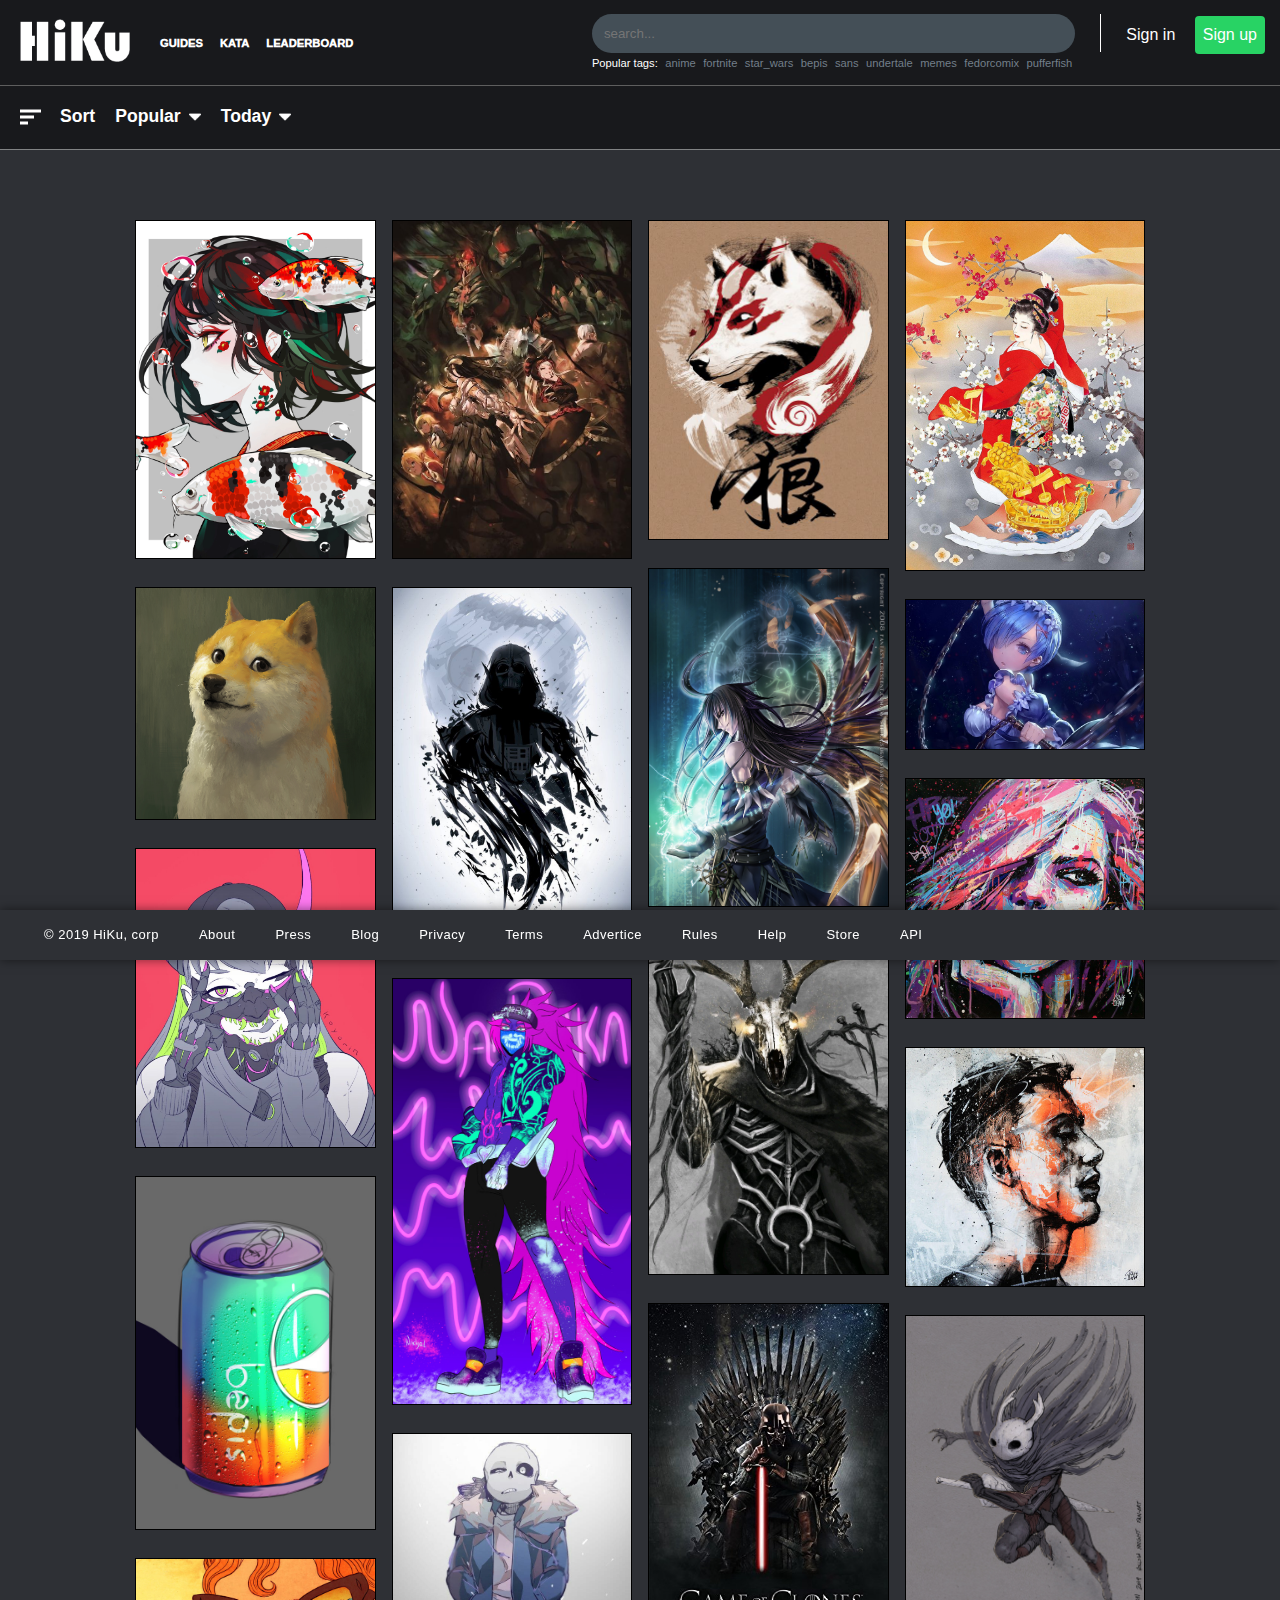
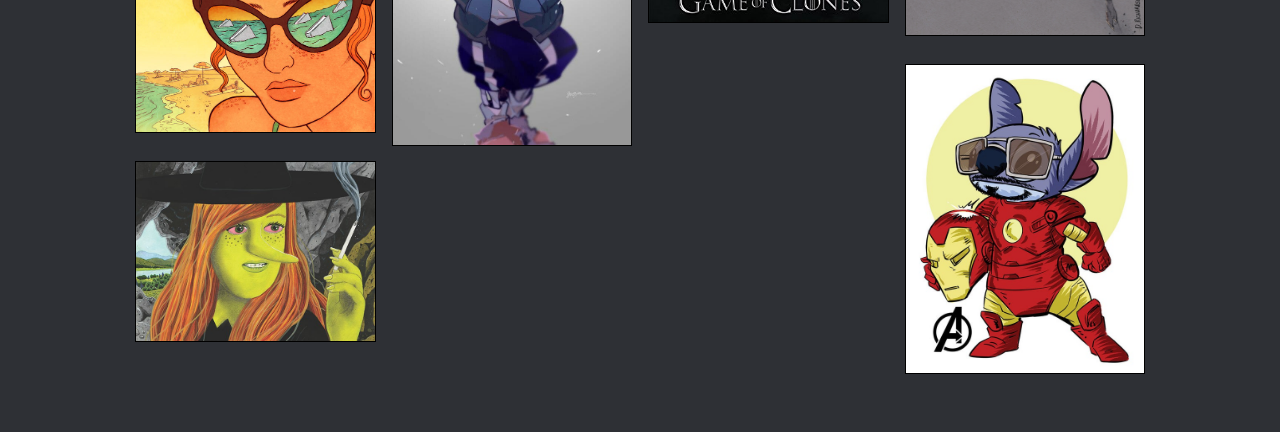
==== docs/index.html @ bab09468 "Футер і всяке" ====
<!DOCTYPE html>
<html lang="en">
<head>
    <link rel="stylesheet" href="./css/index.css">
    <meta charset="UTF-8">
    <meta name="viewport" content="width=device-width, initial-scale=1.0">
    <meta http-equiv="X-UA-Compatible" content="ie=edge">
    <link rel="icon" type="icon/png" href="./images/icons/crab.png" sizes="16x16">
    <title>HiKu</title>
</head>
<body>
    <section>
        <header>
            <nav class="mobile-height">
                <div class="logo"><a href="index.html"><img src="./images/icons/logo.png"></a></div>
                <div class="menu">
                    <ul>
                        <li><a href="guides.html">GUIDES</a></li>
                        <li><a href="drawing.html">KATA</a></li>
                        <li><a href="leaderboard.html">LEADERBOARD</a></li>
                    </ul>
                </div>
                <div class="search-login">
                    <div class="search">
                        <div class="search-bar"><input placeholder="search..." class="search-input"></div>
                        <div>
                            <p class="tags">
                                <span>Popular tags:</span>
                                <span><a href="#">anime</a href="#"></span>
                                <span><a href="#">fortnite</a></span>
                                <span><a href="#">star_wars</a></span>
                                <span><a href="#">bepis</a></span>
                                <span><a href="#">sans</a></span>
                                <span><a href="#">undertale</a></span>
                                <span><a href="#">memes</a></span>
                                <span><a href="#">fedorcomix</a></span>
                                <span><a href="#">pufferfish</a></span>
                            </p>
                        </div>
                    </div>
                    <div class="line"></div>
                </div>
                <div class="login">
                    <a href="#popup2">Sign in</a>
                    <a href="#popup1">Sign up</a>
                </div>
                <div class="burger-btn">
                    <span></span>
                </div>
                <div id="popup1" class="overlay">
                    <a class="close" href="#">&times;</a>
                        <div class="popup">
                            <p>Register with</p>
                            <div class="integration">
                                <a href="#"><img src="./images/icons/icons8-facebook-f-60.png"></a>
                                <a href="#"><img src="./images/icons/icons8-google-60.png"></a href="#">
                                <a href="#"><img src="./images/icons/icons8-twitter-60.png"></a href="#">
                                <a href="#"><img src="./images/icons/icons8-odnoklassniki-60.png"></a href="#">
                            </div>
                            <div class="or-block">                                
                                <p>or</p>
                                <span class="or-line"></span>
                            </div>
                            <div class="forms">
                                <input placeholder="Username" required>
                                <input placeholder="Email" required>
                                <input placeholder="Password" required>
                                <input placeholder="Retype Password" required>
                            </div>
                            <div class="registration">
                                <a href="#popup2">Already have an account?</a>
                                <a href="#">Register</a>
                            </div>
                        </div>
                </div>
                <div id="popup2" class="overlay">
                    <a class="close" href="#">&times;</a>
                        <div class="popup">
                            <p>Login with</p>
                            <div class="integration">
                                <a href="#"><img src="/images/icons/icons8-facebook-f-60.png"></a>
                                <a href="#"><img src="/images/icons/icons8-google-60.png"></a href="#">
                                <a href="#"><img src="/images/icons/icons8-twitter-60.png"></a href="#">
                                <a href="#"><img src="/images/icons/icons8-odnoklassniki-60.png"></a href="#">
                            </div>
                            <div class="or-block">                                
                                <p>or</p>
                                <span class="or-line"></span>
                            </div>
                            <div class="forms">
                                <input placeholder="Username" required>
                                <input placeholder="Password" required>
                            </div>
                            <div class="registration">
                                <a href="#popup1">Don't have an account?</a>
                                <a href="#">Login</a>
                            </div>
                        </div>
                </div>
            </nav>
            <div class="sort-block">
                <div class="sort-icon">
                    <span></span>
                </div>
                <a href="#"><p>Sort</p></a>
                <div class="dropdown">
                    <a href="#"><p>Popular <img src="./images/icons/sort-down.png" alt=""></p></a>
                    <div class="drop-content">
                        <p>Top</p>
                        <p>Best</p>
                        <p>Hot</p>
                        <p>Random</p>
                    </div>
                </div>
                <div class="dropdown">
                    <a href="#"><p>Today <img src="./images/icons/sort-down.png" alt=""></p></a>
                    <div class="drop-content">
                        <p>This week</p>
                        <p>This mounth</p>
                        <p>This Year</p>
                    </div>
                </div>
            </div>
        </header>


        <div class="images-grid">
            <figure><img src="./images/1.png" alt=""></figure>
            <figure><img src="./images/2.jpg" alt=""></figure>
            <figure><img src="./images/3.jpg" alt=""></figure>
            <figure><img src="./images/4.jpg" alt=""></figure>
            <figure><img src="./images/5.jpg" alt=""></figure>

            <figure><img src="./images/6.jpg" alt=""></figure>
            <figure><img src="./images/7.jpg" alt=""></figure>
            <figure><img src="./images/8.jpg" alt=""></figure>
            <figure><img src="./images/9.jpg" alt=""></figure>
            <figure><img src="./images/10.jpg" alt=""></figure>

            <figure><img src="./images/11.jpg" alt=""></figure>
            <figure><img src="./images/12.jpg" alt=""></figure>
            <figure><img src="./images/13.jpg" alt=""></figure>
            <figure><img src="./images/14.jpg" alt=""></figure>
            <figure><img src="./images/15.jpg" alt=""></figure>

            <figure><img src="./images/16.jpg" alt=""></figure>
            <figure><img src="./images/17.jpg" alt=""></figure>
            <figure><img src="./images/18.jpg" alt=""></figure>
            <figure><img src="./images/19.jpg" alt=""></figure>
            <figure><img src="./images/20.jpg" alt=""></figure>
        </div>
    </section>
    <footer>
        <div class="footer-block scroll">
            <ul class="footer-menu">
                <li>© 2019 HiKu, corp</li></a>
                <li><a href="#">About</li></a>
                <li><a href="#">Press</li></a>
                <li><a href="#">Blog</li></a>
                <li><a href="#">Privacy</li></a>
                <li><a href="#">Terms</li></a>
                <li><a href="#">Advertice</li></a>
                <li><a href="#">Rules</li></a>
                <li><a href="#">Help</li></a>
                <li><a href="#">Store</li></a>
                <li><a href="#">API</li></a>
            </ul>
        </div>
    </footer>
    <script src="https://code.jquery.com/jquery-3.4.1.min.js" integrity="sha256-CSXorXvZcTkaix6Yvo6HppcZGetbYMGWSFlBw8HfCJo=" crossorigin="anonymous"></script>
    <script src="./js/index.js"></script>
</body>
</html>
---- docs/css/index.css ----
.nav-not-fixed {
  position: relative !important;
}

.guides-section {
  -webkit-column-count: 4;
          column-count: 4;
  -webkit-column-gap: 2em;
          column-gap: 2em;
  margin: 0 15vmin;
  padding: 50px 0;
}

.guide {
  font-size: 0;
  cursor: pointer;
  display: inline-block;
  width: 100%;
  margin-top: 50px;
}

.guide img {
  width: 100%;
  height: 300px;
  -o-object-fit: cover;
     object-fit: cover;
}

.guide h1 {
  font-size: 24px;
  width: 100%;
  background-color: #0009;
  color: #fff;
  padding: 10px 0;
  text-align: center;
}

.guide h1::-moz-selection {
  background: transparent;
}

.guide h1::selection {
  background: transparent;
}

.guide-title-wrapper {
  display: -webkit-box;
  display: -ms-flexbox;
  display: flex;
  -webkit-box-align: center;
      -ms-flex-align: center;
          align-items: center;
  -webkit-box-pack: center;
      -ms-flex-pack: center;
          justify-content: center;
  height: 100vh;
  overflow: hidden;
}

.guide-title-wrapper .guide-image {
  -webkit-transition: -webkit-transform 0.3s ease-in-out ,  -webkit-filter 0.3s ease-in-out;
  transition: -webkit-transform 0.3s ease-in-out ,  -webkit-filter 0.3s ease-in-out;
  transition: transform 0.3s ease-in-out ,  filter 0.3s ease-in-out;
  transition: transform 0.3s ease-in-out ,  filter 0.3s ease-in-out ,  -webkit-transform 0.3s ease-in-out ,  -webkit-filter 0.3s ease-in-out;
  display: block;
  width: 100%;
  height: 100vh;
  -webkit-box-flex: 1;
      -ms-flex: 1;
          flex: 1;
  -o-object-fit: cover;
     object-fit: cover;
  background-size: cover;
  background-repeat: no-repeat;
  background-position: 50%, 50%;
}

.guide-title-wrapper .guide-title-info-wrapper {
  position: relative;
  height: 100vh;
  display: -webkit-box;
  display: -ms-flexbox;
  display: flex;
  -webkit-box-align: center;
      -ms-flex-align: center;
          align-items: center;
  -webkit-box-pack: center;
      -ms-flex-pack: center;
          justify-content: center;
  -webkit-box-flex: 1;
      -ms-flex: 1;
          flex: 1;
}

.guide-title-wrapper .guide-title-info-wrapper .guide-title-info {
  display: inline-block;
}

.guide-title-wrapper .guide-title-info-wrapper a {
  display: block;
  margin: 35px 0;
}

.guide-title-wrapper .guide-title-info-wrapper h1 {
  font-size: 54px;
}

.guide-title-wrapper .guide-title-info-wrapper::before {
  content: '';
  position: absolute;
  left: -100px;
  top: 0;
  bottom: 0;
  width: 200px;
  background-color: #2e3035;
  -webkit-transform: skewX(-4deg);
          transform: skewX(-4deg);
}

.bodyGuide-image {
  background-image: url(../images/16.jpg);
}

*::before, *::after, * {
  margin: 0;
  padding: 0;
  list-style: none;
  text-decoration: none;
  -webkit-box-sizing: border-box;
          box-sizing: border-box;
}

.container {
  max-width: 1140px;
  margin: 0 auto;
}

body {
  background: #2e3035;
  color: white !important;
  font-family: Verdana, Geneva, Tahoma, sans-serif;
}

header {
  width: 100%;
}

a {
  text-decoration: none;
  color: white;
}

/*Other Classes*/
.mobile-height {
  height: 86px;
}

nav {
  -webkit-transition: height 0.3s ease-in-out;
  transition: height 0.3s ease-in-out;
  overflow: hidden;
  height: 76px;
  position: fixed;
  width: 100%;
  z-index: 1;
  background: #18191c;
  display: -webkit-box;
  display: -ms-flexbox;
  display: flex;
  -webkit-box-align: center;
      -ms-flex-align: center;
          align-items: center;
  border-bottom: 1px solid #5e5e5e;
  padding: 10px 0;
}

nav img {
  width: 150px;
  padding: 15px 20px;
}

.burger-btn {
  -webkit-transition: all 0.3s ease-in-out;
  transition: all 0.3s ease-in-out;
  display: none;
  margin-top: 13px;
  margin-right: 20px;
  width: 40px;
  height: 40px;
  -webkit-box-align: center;
      -ms-flex-align: center;
          align-items: center;
  -webkit-box-pack: center;
      -ms-flex-pack: center;
          justify-content: center;
}

.burger-btn span {
  position: relative;
  width: 80%;
  height: 3px;
  background-color: #fff;
}

.burger-btn span::before {
  content: '';
  position: absolute;
  top: -10px;
  width: 100%;
  height: 3px;
  background-color: #fff;
}

.burger-btn span::after {
  content: '';
  position: absolute;
  top: 10px;
  width: 100%;
  height: 3px;
  background-color: #fff;
}

.mobile-toggle {
  -webkit-transition: all 0.3s ease-in-out;
  transition: all 0.3s ease-in-out;
}

.mobile-toggle span {
  visibility: hidden;
}

.mobile-toggle span::before {
  visibility: visible;
  top: 0;
  -webkit-transform: rotate(45deg);
          transform: rotate(45deg);
}

.mobile-toggle span::after {
  visibility: visible;
  top: 0;
  -webkit-transform: rotate(-45deg);
          transform: rotate(-45deg);
}

.logo-menu {
  display: -webkit-box;
  display: -ms-flexbox;
  display: flex;
  -webkit-box-align: center;
      -ms-flex-align: center;
          align-items: center;
}

.menu {
  margin-right: auto;
}

.menu ul {
  font-size: 0.7rem;
  font-weight: 1000;
  margin: 0 10px;
  display: -webkit-box;
  display: -ms-flexbox;
  display: flex;
}

.menu ul li {
  margin-right: 17px;
}

.search {
  display: -webkit-box;
  display: -ms-flexbox;
  display: flex;
  -webkit-box-orient: vertical;
  -webkit-box-direction: normal;
      -ms-flex-direction: column;
          flex-direction: column;
  -webkit-box-align: start;
      -ms-flex-align: start;
          align-items: flex-start;
}

.search p span {
  margin-right: 3px;
  font-size: 0.7rem;
}

.search p span a {
  color: #737f8a;
}

.search p span a:hover {
  color: #EC4B28;
}

.search-bar {
  width: 100%;
}

.search-input {
  outline: none;
  background-color: #444f57;
  border-radius: 20px;
  border-style: none;
  width: 100%;
  padding: 12px;
  color: #fff;
}

.search-input:focus::-webkit-input-placeholder {
  color: #444f57;
}

.search-input:focus:-ms-input-placeholder {
  color: #444f57;
}

.search-input:focus::-ms-input-placeholder {
  color: #444f57;
}

.search-input:focus::placeholder {
  color: #444f57;
}

.line {
  width: 1px;
  background-color: #fff;
  height: 38px;
  margin: 0 25px;
}

.search-login {
  display: -webkit-box;
  display: -ms-flexbox;
  display: flex;
}

.login {
  margin-top: -15px;
  display: block;
  white-space: nowrap;
}

.login a {
  display: inline-block;
  white-space: nowrap;
}

.login a:last-of-type {
  background-color: #28d364;
  border-radius: 4px;
  padding: 10px 8px;
  margin-right: 15px;
  margin-left: 15px;
}

.logged {
  display: -webkit-box;
  display: -ms-flexbox;
  display: flex;
  padding: 0px 40px 0 10px;
}

.logged img {
  -o-object-fit: cover;
     object-fit: cover;
  padding: 0px !important;
  width: 64px;
  height: 64px;
  border: 2px solid #5e5e5e;
}

.logged .login-info {
  padding-left: 8px;
}

.logged .login-info a p {
  font-weight: 1000;
}

.overlay {
  position: fixed;
  top: 0;
  bottom: 0;
  left: 0;
  right: 0;
  background: rgba(0, 0, 0, 0.9);
  -webkit-transition: opacity 200ms;
  transition: opacity 200ms;
  visibility: hidden;
  opacity: 0;
}

.overlay:target {
  visibility: visible;
  opacity: 1;
}

.popup {
  margin: 70px auto;
  padding: 20px;
  background: #36393f;
  border-radius: 5px;
  width: 25%;
  position: relative;
  -webkit-transition: all 5s ease-in-out;
  transition: all 5s ease-in-out;
}

.popup p {
  text-align: center;
  font-size: 0.8rem;
  font-weight: 30;
  margin-top: 0;
  margin-bottom: 10px;
  color: #fff;
  font-family: Tahoma, Arial, sans-serif;
}

#popup1 .close, #popup2 .close {
  position: absolute;
  top: 20px;
  right: 30px;
  -webkit-transition: all 200ms;
  transition: all 200ms;
  font-size: 30px;
  font-weight: bold;
  text-decoration: none;
  color: #333;
}

#popup1 .close:hover, #popup2 .close:hover {
  color: #FF5733;
}

.popup .content {
  max-height: 30%;
  overflow: auto;
}

.integration {
  display: -webkit-box;
  display: -ms-flexbox;
  display: flex;
  -webkit-box-orient: horizontal;
  -webkit-box-direction: normal;
      -ms-flex-direction: row;
          flex-direction: row;
  -ms-flex-pack: distribute;
      justify-content: space-around;
  margin-bottom: 15px;
}

.integration a {
  background-color: #191919;
  padding: 4px 20px;
  border-radius: 5px;
  border-bottom: 5px solid;
  -webkit-transition: .2s ease-in-out;
  transition: .2s ease-in-out;
  border-bottom-color: #3b5998;
}

.integration a:nth-of-type(2) {
  border-bottom-color: #4099FF;
}

.integration a:nth-of-type(3) {
  border-bottom-color: #4285F4;
}

.integration a:nth-of-type(4) {
  border-bottom-color: #fc9403;
}

.integration a:nth-of-type(1):hover {
  background-color: #3b5998;
  -webkit-transition: .3s ease-in-out;
  transition: .3s ease-in-out;
}

.integration a:nth-of-type(2):hover {
  background-color: #4099FF;
  -webkit-transition: .3s ease-in-out;
  transition: .3s ease-in-out;
}

.integration a:nth-of-type(3):hover {
  background-color: #4285F4;
  -webkit-transition: .3s ease-in-out;
  transition: .3s ease-in-out;
}

.integration a:nth-of-type(4):hover {
  background-color: #fc9403;
  -webkit-transition: .2s ease-in-out;
  transition: .2s ease-in-out;
}

.integration img {
  -webkit-filter: invert(1);
          filter: invert(1);
  width: 35px !important;
  padding: 0;
}

.or-block {
  position: relative;
}

.or-block p {
  position: relative;
  background: #36393f;
  padding: .5em;
  z-index: 2;
  width: -webkit-fit-content;
  width: -moz-fit-content;
  width: fit-content;
  margin-left: auto;
  margin-right: auto;
}

.or-line {
  height: 1px;
  background: #ccc;
  width: 100%;
  position: absolute;
  left: 0;
  top: 50%;
  z-index: 1;
}

.forms {
  display: -webkit-box;
  display: -ms-flexbox;
  display: flex;
  -webkit-box-orient: vertical;
  -webkit-box-direction: normal;
      -ms-flex-direction: column;
          flex-direction: column;
  -webkit-box-align: center;
      -ms-flex-align: center;
          align-items: center;
}

.forms input {
  color: #fff;
  outline: none;
  margin-bottom: 10px;
  background-color: #191919;
  border: 1px solid transparent;
  padding: 5px 10px;
  border-radius: 4px;
  width: 350px;
  height: 32px;
}

.forms input:focus::-webkit-input-placeholder {
  color: #191919;
}

.forms input:focus:-ms-input-placeholder {
  color: #191919;
}

.forms input:focus::-ms-input-placeholder {
  color: #191919;
}

.forms input:focus::placeholder {
  color: #191919;
}

.registration {
  margin-top: 15px;
  text-align: center;
}

.registration a:first-of-type {
  color: #7c877f;
  margin-right: 3px;
  font-size: 0.9rem;
}

.registration a:first-of-type:hover {
  color: #fff;
}

.registration a:last-of-type {
  white-space: nowrap;
  padding: 10px 12px;
  background-color: #28d364;
  border-radius: 4px;
  margin-right: 3px;
}

.sort-block {
  background: #18191c;
  border-bottom: 1px solid #818384;
  display: -webkit-box;
  display: -ms-flexbox;
  display: flex;
  -webkit-box-align: center;
      -ms-flex-align: center;
          align-items: center;
  padding: 10px 0 10px 20px;
  padding-top: 94.31px;
  width: 100%;
}

.sort-block p {
  display: -webkit-box;
  display: -ms-flexbox;
  display: flex;
  margin-right: 20px;
  font-size: 1.1rem;
  font-weight: 700;
  -webkit-box-align: center;
      -ms-flex-align: center;
          align-items: center;
}

.sort-block img {
  margin-left: 8px;
  width: 12px;
  height: 12px;
}

.sort-block .dropdown {
  padding: 12px 0px;
}

.sort-block .drop-content {
  margin-top: 12px;
  display: none;
  position: absolute;
  background-color: #18191c;
  -webkit-box-shadow: 0px 8px 16px 0px rgba(0, 0, 0, 0.2);
          box-shadow: 0px 8px 16px 0px rgba(0, 0, 0, 0.2);
  z-index: 1;
}

.sort-block .drop-content p {
  margin-right: 0px;
  padding: 12px 16px;
  display: block;
}

.sort-block .drop-content p:hover {
  cursor: pointer;
  background-color: #36393f;
}

.sort-block .dropdown:hover .drop-content {
  display: block;
}

.sort-icon {
  width: 40px;
  height: 40px;
  position: relative;
}

.sort-icon span {
  position: absolute;
  width: 35%;
  top: 50%;
  -webkit-transform: translate(0, -50%);
          transform: translate(0, -50%);
  height: 3px;
  background-color: #fff;
}

.sort-icon span::before {
  content: '';
  position: absolute;
  top: -6px;
  width: 150%;
  height: 3px;
  background-color: #fff;
}

.sort-icon span::after {
  content: '';
  position: absolute;
  top: 6px;
  width: 60%;
  height: 3px;
  background-color: #fff;
}

.images-grid {
  overflow: hidden;
  -webkit-column-count: 4;
          column-count: 4;
  -webkit-column-gap: 1em;
          column-gap: 1em;
  margin: 0 15vmin;
  padding: 50px 0;
}

.images-grid figure {
  position: relative;
  display: inline-block;
  overflow: hidden;
  width: 100%;
  margin-top: 20px;
}

.images-grid img {
  border: 1px solid #000;
  width: 100%;
  height: 100%;
  -o-object-fit: cover;
     object-fit: cover;
  -webkit-transform: scale(1);
          transform: scale(1);
  -webkit-transition: .3s ease-in-out;
  transition: .3s ease-in-out;
  -webkit-filter: grayscale(0) blur(0);
          filter: grayscale(0) blur(0);
}

.images-grid img:hover {
  -webkit-transform: scale(1.2);
          transform: scale(1.2);
  -webkit-transition: .3s ease-in-out;
  transition: .3s ease-in-out;
  -webkit-filter: grayscale(50%) blur(2px);
          filter: grayscale(50%) blur(2px);
}

.scroll {
  bottom: -60px;
}

.scrollbottom {
  bottom: 0;
}

.footer-block {
  position: fixed;
  left: 0;
  right: 0;
  z-index: 3;
  white-space: nowrap;
  background-color: #2e3035;
  height: 50px;
  line-height: 50px;
  -webkit-box-shadow: 0 0 10px 0 rgba(0, 0, 0, 0.5);
          box-shadow: 0 0 10px 0 rgba(0, 0, 0, 0.5);
  -webkit-transition-property: bottom;
  transition-property: bottom;
  -webkit-transition-duration: .3s;
          transition-duration: .3s;
  -webkit-transition-timing-function: linear;
          transition-timing-function: linear;
  -webkit-animation-delay: 2s;
          animation-delay: 2s;
}

.footer-menu {
  display: -webkit-box;
  display: -ms-flexbox;
  display: flex;
  margin: 0 24px;
  font-size: 13px;
  letter-spacing: .5px;
  text-align: left;
  width: 100%;
}

.footer-menu li {
  display: inline-block;
  margin: auto 20px;
  vertical-align: center;
}

#themedisplay {
  font-size: 2rem;
  font-weight: 1000;
}

#timer {
  display: -webkit-box;
  display: -ms-flexbox;
  display: flex;
  -webkit-box-align: center;
      -ms-flex-align: center;
          align-items: center;
}

#timer img {
  -webkit-filter: invert(1);
          filter: invert(1);
  width: 24px;
  margin-right: 5px;
}

#time {
  font-size: 1.4rem;
  font-weight: 700;
}

#addblock {
  margin: 30px 0 0 30px;
}

.drawnav {
  position: unset;
  width: 100%;
  z-index: 1;
  background: #18191c;
  display: -webkit-box;
  display: -ms-flexbox;
  display: flex;
  -webkit-box-align: center;
      -ms-flex-align: center;
          align-items: center;
  -webkit-box-pack: justify;
      -ms-flex-pack: justify;
          justify-content: space-between;
  border-bottom: 1px solid #5e5e5e;
}

.drawnav img {
  width: 200px;
  padding: 15px 20px;
}

#drawbox {
  background-color: #18191c;
  width: 100%;
  margin: 25px;
}

#drawing-Upper {
  margin: 0 30px 30px 30px;
  width: 1350px;
  height: 800px;
}

#drawing {
  position: relative;
  display: block;
  background-color: #fff;
  border: 2px solid #000;
}

#Clear {
  margin: 0 5px 5px 0;
  position: absolute;
  bottom: 0;
  right: 0;
  background-color: #000;
  width: -webkit-fit-content;
  width: -moz-fit-content;
  width: fit-content;
  cursor: pointer;
  padding: 5px;
}

#Clear::-moz-selection {
  background: transparent;
}

#Clear::selection {
  background: transparent;
}

.drawing-color {
  position: absolute;
  width: 30px;
  height: 30px;
  border-radius: 50%;
  bottom: 5px;
  cursor: pointer;
}

.black-color {
  background-color: #000;
  left: 5px;
}

.brown-color {
  background-color: #e3b129;
  left: 40px;
}

.lightblue-color {
  background-color: #65a8a3;
  left: 75px;
}

.turquoise-color {
  background-color: #00f5e3;
  left: 110px;
}

.lightgray-color {
  background-color: #adadad;
  left: 145px;
}

.darkblue-color {
  background-color: #002aff;
  left: 180px;
}

.sizes-block {
  position: absolute;
  left: 230px;
  z-index: 10;
  bottom: 10px;
}

.sizes-block .size {
  -webkit-transition: background-color 0.3s ease-in-out;
  transition: background-color 0.3s ease-in-out;
  padding: 3px 7px;
  background-color: #000;
  margin: 0 5px;
  cursor: pointer;
}

.sizes-block .size:hover {
  background-color: #3b3b3b;
}

@media screen and (max-width: 1200px) {
  .images-grid {
    -webkit-column-count: 2;
            column-count: 2;
    margin: 0 10vmin;
  }
  nav {
    height: 270px;
    -webkit-box-align: start;
        -ms-flex-align: start;
            align-items: flex-start;
  }
  .burger-btn {
    display: -webkit-box;
    display: -ms-flexbox;
    display: flex;
    margin-left: auto;
  }
  .menu {
    position: absolute;
    top: 76px;
  }
  .menu ul {
    -webkit-box-orient: vertical;
    -webkit-box-direction: normal;
        -ms-flex-direction: column;
            flex-direction: column;
  }
  .menu ul li {
    margin: 10px 0 10px 10px;
  }
  .line {
    display: none;
  }
  .search-login {
    margin-left: auto;
    margin-right: 20px;
  }
  .search {
    margin-top: 15px;
  }
  .login {
    top: 200px;
    left: 20px;
    position: absolute;
  }
  .logged {
    top: 190px;
    left: 20px;
    position: absolute;
    padding: 0;
  }
  .guides-section {
    -webkit-column-count: 2;
            column-count: 2;
    margin: 0 20px;
  }
}

@media screen and (max-width: 800px) {
  .images-grid {
    -webkit-column-count: 1;
            column-count: 1;
  }
  nav {
    height: 360px;
    -webkit-box-align: start;
        -ms-flex-align: start;
            align-items: flex-start;
  }
  .search-login {
    position: absolute;
    left: 20px;
    top: 260px;
  }
  .login {
    top: 200px;
    left: 20px;
    position: absolute;
  }
  .tags li {
    display: inline-block;
  }
  .tags li a {
    display: inline-block;
  }
  .guides-section {
    -webkit-column-count: 1;
            column-count: 1;
  }
}
/*# sourceMappingURL=index.css.map */
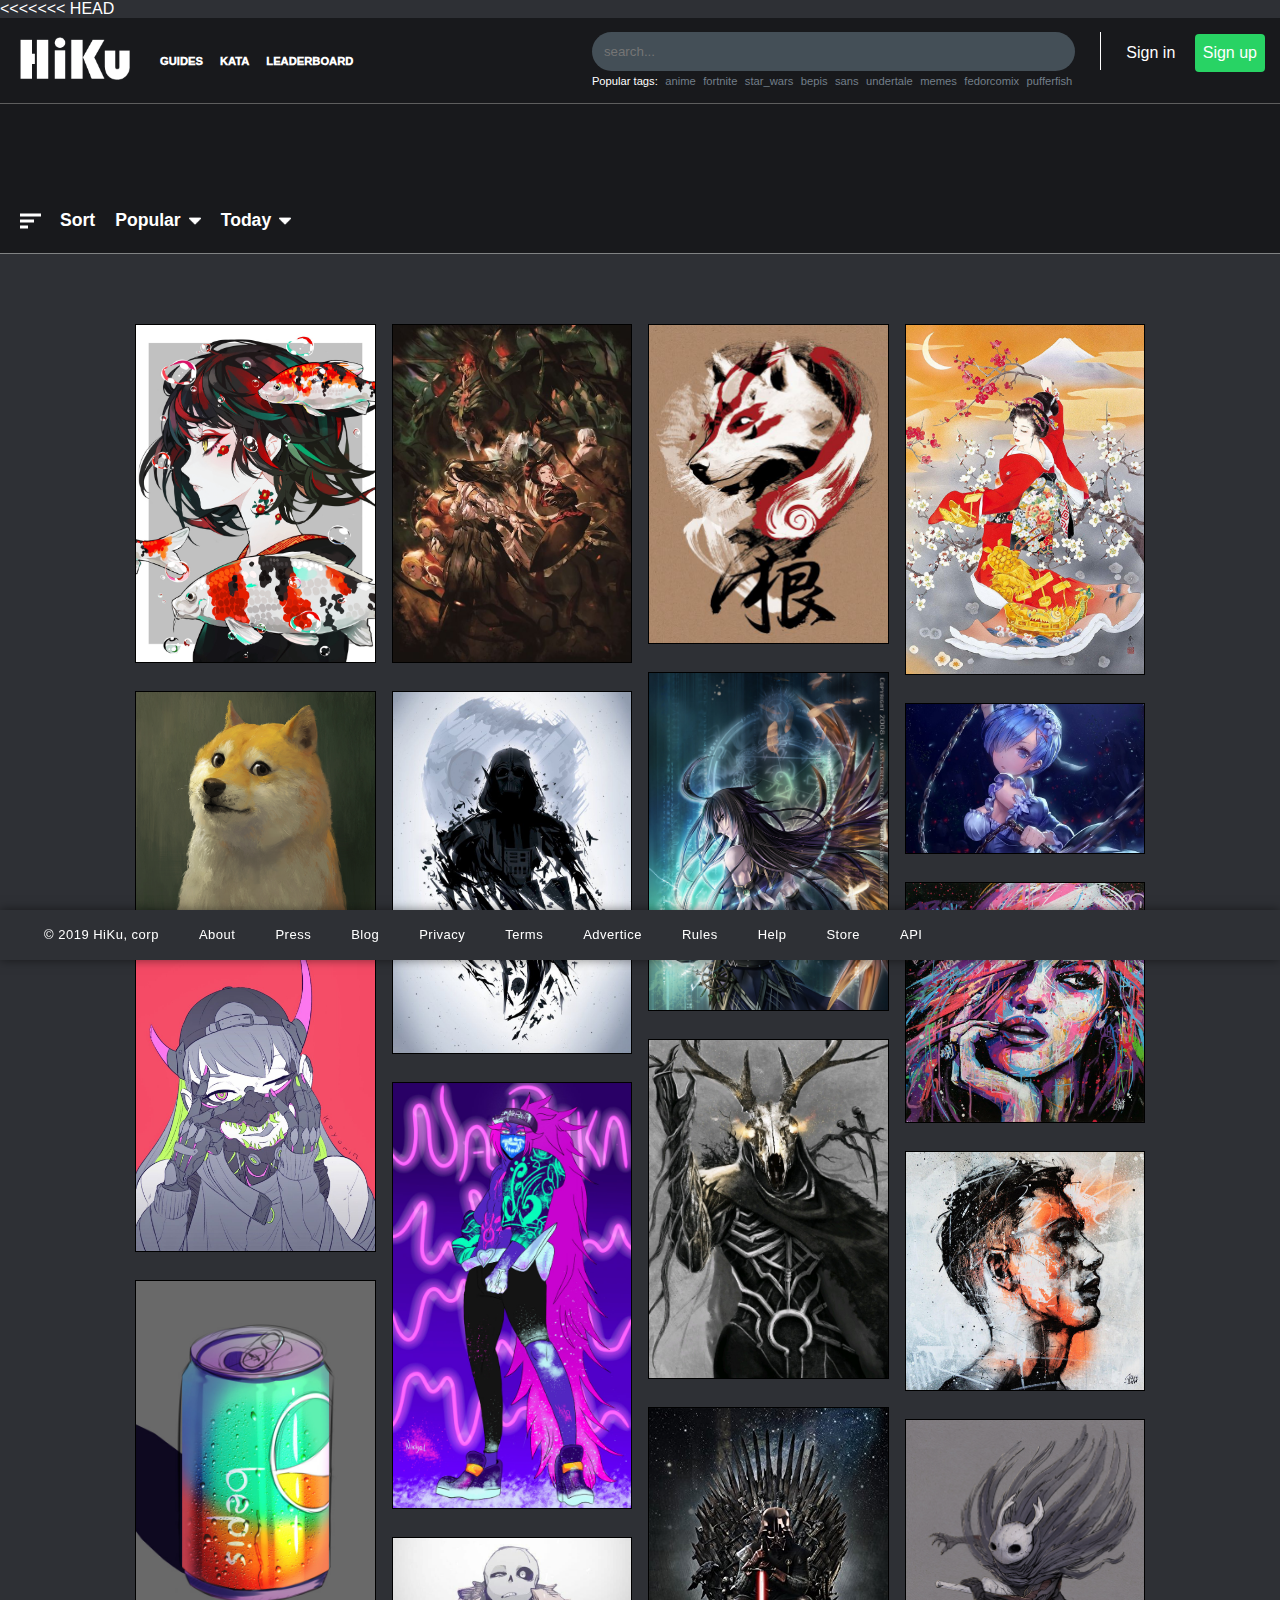
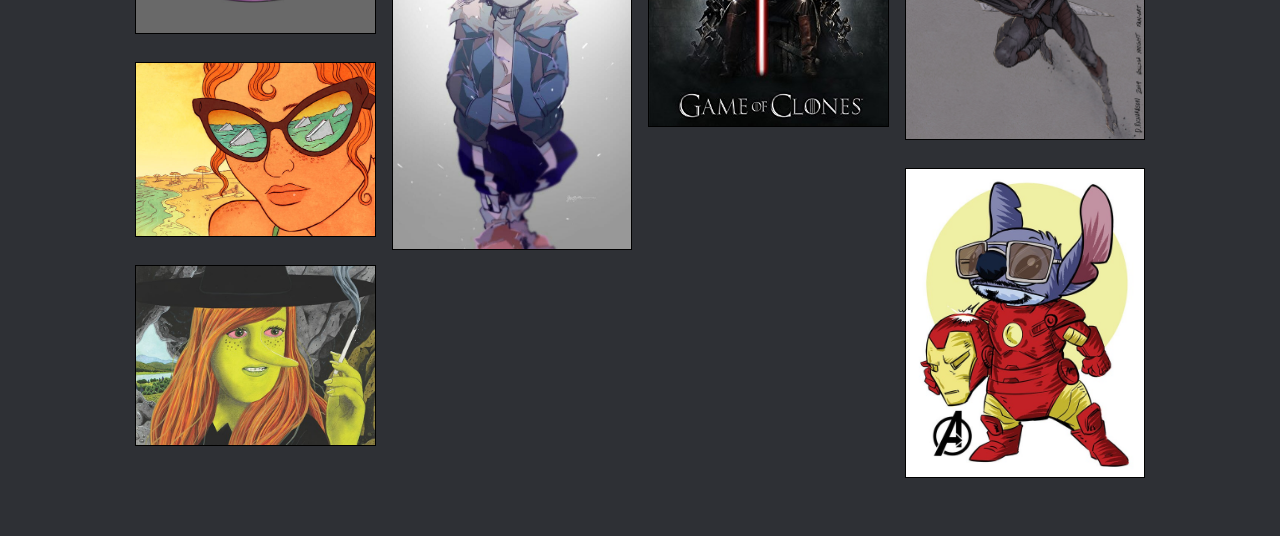
==== commit 4cf52cda: "drawing finished, 1 bug left" ====
--- a/docs/index.html
+++ b/docs/index.html
@@ -11,6 +11,83 @@
 <body>
     <section>
         <header>
+<<<<<<< HEAD
+            <nav class="nav-not-fixed mobile-height">
+            <div class="logo"><a href="index.html"><img src="./images/icons/logo.png"></a></div>
+            <div class="menu">
+                <ul>
+                    <li><a href="#">GUIDES</a></li>
+                    <li><a href="drawing.html">KATA</a></li>
+                    <li><a href="leaderboard.html">LEADERBOARD</a></li>
+                </ul>
+            </div>
+            <div class="search-login">
+                <div class="search">
+                    <div class="search-bar"><input placeholder="search..." class="search-input"></div>
+                    <div>
+                        <p class="tags">
+                            <span>Popular tags:</span>
+                            <span><a href="#">anime</a href="#"></span>
+                            <span><a href="#">fortnite</a></span>
+                            <span><a href="#">star_wars</a></span>
+                            <span><a href="#">bepis</a></span>
+                            <span><a href="#">sans</a></span>
+                            <span><a href="#">undertale</a></span>
+                            <span><a href="#">memes</a></span>
+                            <span><a href="#">fedorcomix</a></span>
+                            <span><a href="#">pufferfish</a></span>
+                        </p>
+                    </div>
+                </div>
+                <div class="line"></div>
+            </div>
+            <div class="login">
+                <a href="#popup2">Sign in</a>
+                <a href="#popup1">Sign up</a>
+            </div>
+            <div class="burger-btn">
+                <span></span>
+            </div>
+            <div id="popup1" class="overlay">
+                <a class="close" href="#">&times;</a>
+                    <div class="popup">
+                        <p>Register with</p>
+                        <div class="integration">
+                            <a href="#"><img src="./images/icons/icons8-facebook-f-60.png"></a>
+                            <a href="#"><img src="./images/icons/icons8-google-60.png"></a href="#">
+                            <a href="#"><img src="./images/icons/icons8-twitter-60.png"></a href="#">
+                            <a href="#"><img src="./images/icons/icons8-odnoklassniki-60.png"></a href="#">
+                        </div>
+                        <div class="or-block">                                
+                            <p>or</p>
+                            <span class="or-line"></span>
+                        </div>
+                        <div class="forms">
+                            <input placeholder="Username" required>
+                            <input placeholder="Email" required>
+                            <input placeholder="Password" required>
+                            <input placeholder="Retype Password" required>
+                        </div>
+                        <div class="registration">
+                            <a href="#popup2">Already have an account?</a>
+                            <a href="#">Register</a>
+                        </div>
+                    </div>
+            </div>
+            <div id="popup2" class="overlay">
+                <a class="close" href="#">&times;</a>
+                    <div class="popup">
+                        <p>Login with</p>
+                        <div class="integration">
+                            <a href="#"><img src="/images/icons/icons8-facebook-f-60.png"></a>
+                            <a href="#"><img src="/images/icons/icons8-google-60.png"></a href="#">
+                            <a href="#"><img src="/images/icons/icons8-twitter-60.png"></a href="#">
+                            <a href="#"><img src="/images/icons/icons8-odnoklassniki-60.png"></a href="#">
+                        </div>
+                        <div class="or-block">                                
+                            <p>or</p>
+                            <span class="or-line"></span>
+=======
             <nav class="mobile-height">
                 <div class="logo"><a href="index.html"><img src="./images/icons/logo.png"></a></div>
                 <div class="menu">
@@ -95,9 +172,19 @@
                                 <a href="#popup1">Don't have an account?</a>
                                 <a href="#">Login</a>
                             </div>
-                        </div>
-                </div>
-            </nav>
+>>>>>>> 3fdb498b3d13b03c7ed31ace4326fe781a8e5ada
+                        </div>
+                        <div class="forms">
+                            <input placeholder="Username" required>
+                            <input placeholder="Password" required>
+                        </div>
+                        <div class="registration">
+                            <a href="#popup1">Don't have an account?</a>
+                            <a href="#">Login</a>
+                        </div>
+                    </div>
+            </div>
+        </nav>
             <div class="sort-block">
                 <div class="sort-icon">
                     <span></span>
--- a/docs/css/index.css
+++ b/docs/css/index.css
@@ -177,6 +177,30 @@
 nav img {
   width: 150px;
   padding: 15px 20px;
+}
+
+.logged {
+  display: -webkit-box;
+  display: -ms-flexbox;
+  display: flex;
+  padding: 0px 40px 0 10px;
+}
+
+.logged img {
+  -o-object-fit: cover;
+     object-fit: cover;
+  padding: 0px !important;
+  width: 64px;
+  height: 64px;
+  border: 2px solid #5e5e5e;
+}
+
+.logged .login-info {
+  padding-left: 8px;
+}
+
+.logged .login-info a p {
+  font-weight: 1000;
 }
 
 .burger-btn {
@@ -782,6 +806,7 @@
 #themedisplay {
   font-size: 2rem;
   font-weight: 1000;
+  padding: 20px 0;
 }
 
 #timer {
@@ -806,14 +831,92 @@
 }
 
 #addblock {
-  margin: 30px 0 0 30px;
-}
-
-.drawnav {
-  position: unset;
-  width: 100%;
-  z-index: 1;
-  background: #18191c;
+  margin-left: 30px;
+}
+
+#canvas {
+  width: 100%;
+  height: 600px;
+}
+
+#drawing {
+  position: relative;
+  margin-left: 25px;
+  -webkit-box-flex: 2;
+      -ms-flex: 2;
+          flex: 2;
+  display: block;
+  border: 2px solid #000;
+}
+
+#drawbox {
+  background-color: #18191c;
+  width: 100%;
+}
+
+#drawing-Upper {
+  display: -webkit-box;
+  display: -ms-flexbox;
+  display: flex;
+}
+
+.speaking {
+  margin: 0 25px;
+  -webkit-box-flex: 1;
+      -ms-flex: 1;
+          flex: 1;
+}
+
+.messages {
+  height: 530px;
+  overflow-y: scroll;
+}
+
+.messages::-webkit-scrollbar {
+  display: none;
+}
+
+.message {
+  display: -webkit-box;
+  display: -ms-flexbox;
+  display: flex;
+  -webkit-box-align: center;
+      -ms-flex-align: center;
+          align-items: center;
+  margin: 10px 0;
+}
+
+.drawing-avatar {
+  width: 30px !important;
+  height: 30px !important;
+  background-color: red;
+  border-radius: 50%;
+  margin-right: 10px;
+}
+
+.drawing-chat {
+  background-color: #353535;
+  height: 100%;
+  padding: 10px;
+  display: -webkit-box;
+  display: -ms-flexbox;
+  display: flex;
+  -webkit-box-orient: vertical;
+  -webkit-box-direction: normal;
+      -ms-flex-direction: column;
+          flex-direction: column;
+  -webkit-box-pack: justify;
+      -ms-flex-pack: justify;
+          justify-content: space-between;
+}
+
+.draw-input {
+  -ms-flex-item-align: end;
+      align-self: flex-end;
+}
+
+.draw-input {
+  width: 100%;
   display: -webkit-box;
   display: -ms-flexbox;
   display: flex;
@@ -823,31 +926,22 @@
   -webkit-box-pack: justify;
       -ms-flex-pack: justify;
           justify-content: space-between;
-  border-bottom: 1px solid #5e5e5e;
-}
-
-.drawnav img {
-  width: 200px;
-  padding: 15px 20px;
-}
-
-#drawbox {
-  background-color: #18191c;
-  width: 100%;
-  margin: 25px;
-}
-
-#drawing-Upper {
-  margin: 0 30px 30px 30px;
-  width: 1350px;
-  height: 800px;
-}
-
-#drawing {
-  position: relative;
-  display: block;
-  background-color: #fff;
-  border: 2px solid #000;
+}
+
+.draw-input input {
+  outline: none;
+  border-radius: 7px;
+  width: 100%;
+  padding: 10px;
+}
+
+.draw-input img {
+  cursor: pointer;
+  width: 25px;
+  height: 25px;
+  -o-object-fit: cover;
+     object-fit: cover;
+  margin-left: 10px;
 }
 
 #Clear {
@@ -995,7 +1089,11 @@
             column-count: 1;
   }
   nav {
+<<<<<<< HEAD
+    height: 370px;
+=======
     height: 360px;
+>>>>>>> 3fdb498b3d13b03c7ed31ace4326fe781a8e5ada
     -webkit-box-align: start;
         -ms-flex-align: start;
             align-items: flex-start;
@@ -1020,5 +1118,61 @@
     -webkit-column-count: 1;
             column-count: 1;
   }
+  .sizes-block {
+    left: 2px;
+    bottom: 50px;
+  }
+  #drawing {
+    margin: 0 25px;
+  }
+  #drawing-Upper {
+    -webkit-box-orient: vertical;
+    -webkit-box-direction: normal;
+        -ms-flex-direction: column;
+            flex-direction: column;
+  }
+  .messages {
+    height: 330px;
+    overflow-y: scroll;
+  }
+  .messages::-webkit-scrollbar {
+    display: none;
+  }
+  .message {
+    display: -webkit-box;
+    display: -ms-flexbox;
+    display: flex;
+    -webkit-box-align: center;
+        -ms-flex-align: center;
+            align-items: center;
+    margin: 10px 0;
+  }
+  .drawing-avatar {
+    width: 30px;
+    height: 30px;
+    background-color: red;
+    border-radius: 50%;
+    margin-right: 10px;
+  }
+  .drawing-chat {
+    background-color: #353535;
+    height: 100%;
+    padding: 10px;
+    display: -webkit-box;
+    display: -ms-flexbox;
+    display: flex;
+    -webkit-box-orient: vertical;
+    -webkit-box-direction: normal;
+        -ms-flex-direction: column;
+            flex-direction: column;
+    -webkit-box-pack: justify;
+        -ms-flex-pack: justify;
+            justify-content: space-between;
+  }
+  #Clear {
+    top: 5px;
+    bottom: unset;
+    right: 0;
+  }
 }
 /*# sourceMappingURL=index.css.map */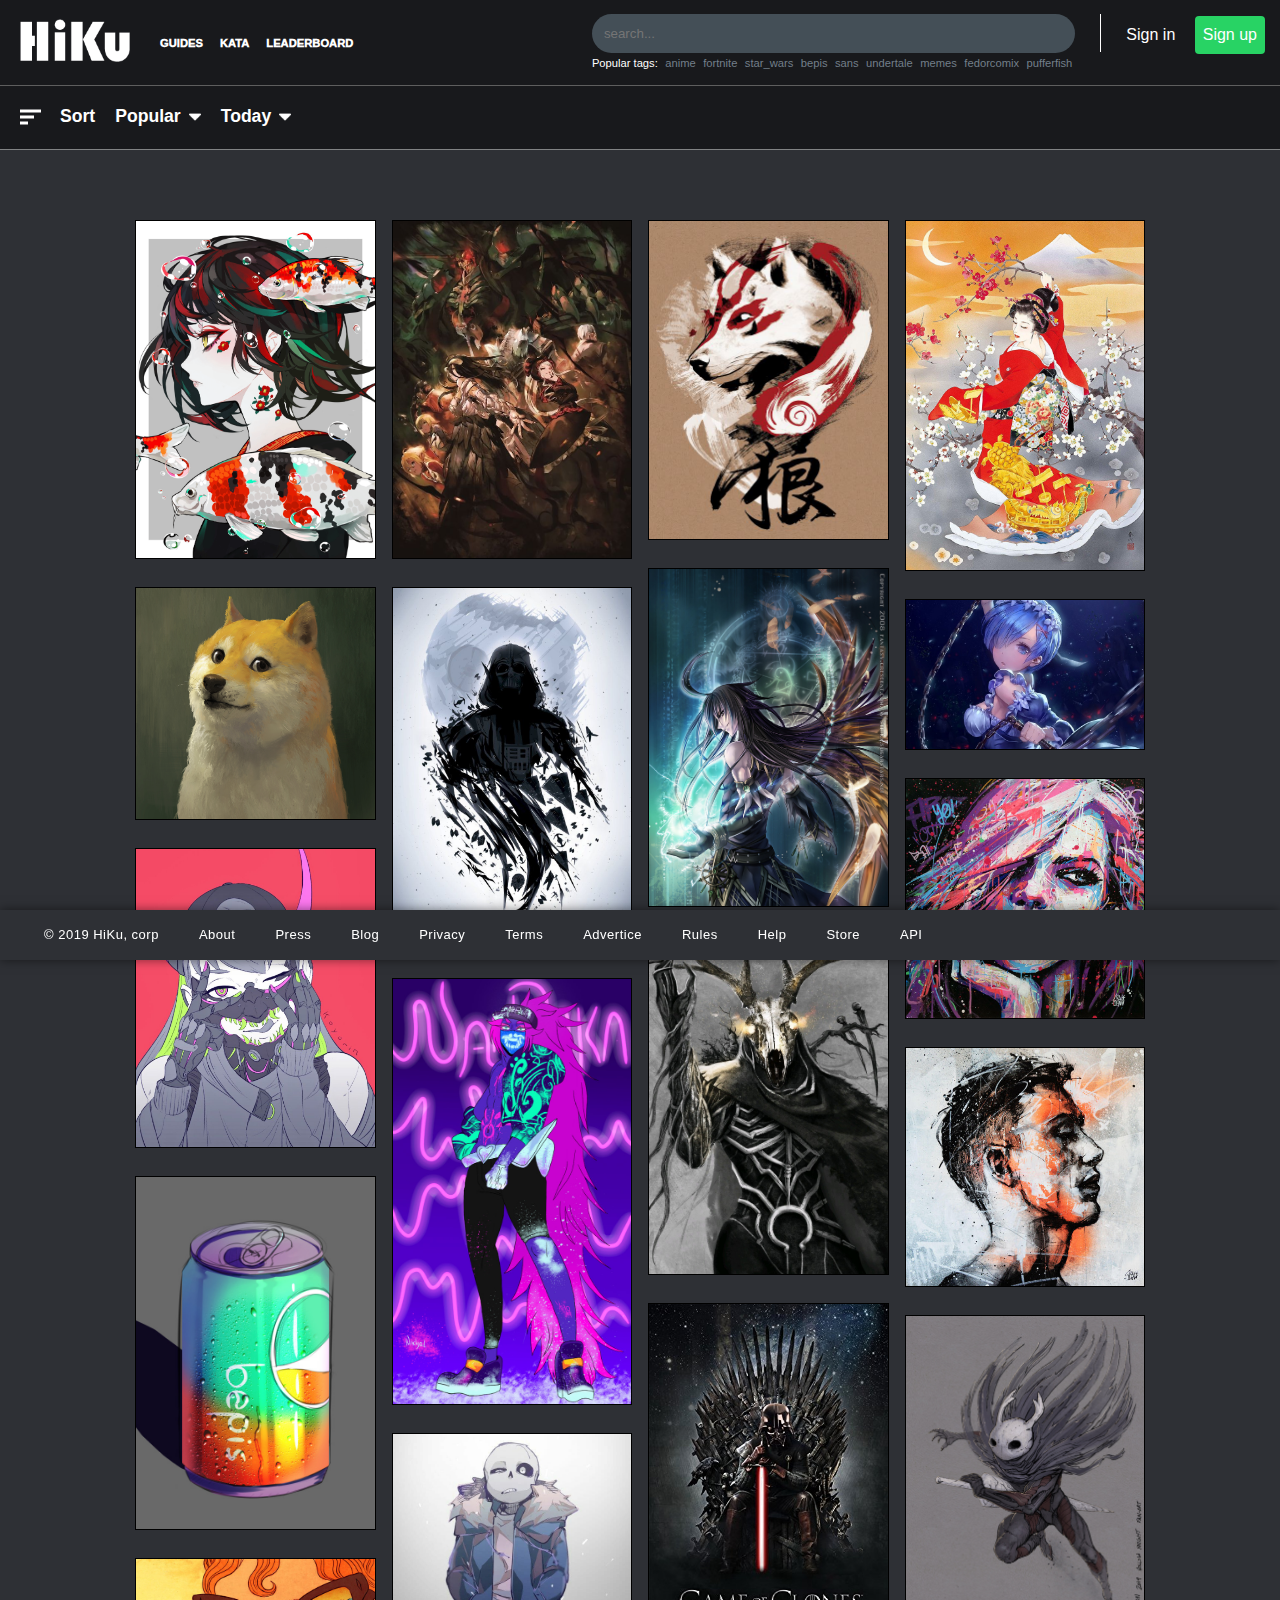
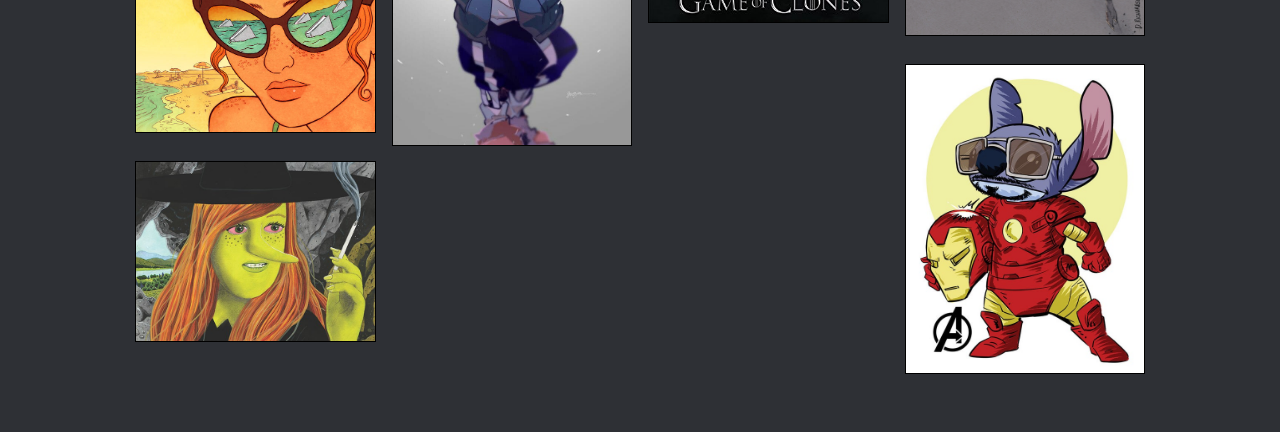
==== commit 44db65f7: "Leaderboard and img fix" ====
--- a/docs/index.html
+++ b/docs/index.html
@@ -11,83 +11,6 @@
 <body>
     <section>
         <header>
-<<<<<<< HEAD
-            <nav class="nav-not-fixed mobile-height">
-            <div class="logo"><a href="index.html"><img src="./images/icons/logo.png"></a></div>
-            <div class="menu">
-                <ul>
-                    <li><a href="#">GUIDES</a></li>
-                    <li><a href="drawing.html">KATA</a></li>
-                    <li><a href="leaderboard.html">LEADERBOARD</a></li>
-                </ul>
-            </div>
-            <div class="search-login">
-                <div class="search">
-                    <div class="search-bar"><input placeholder="search..." class="search-input"></div>
-                    <div>
-                        <p class="tags">
-                            <span>Popular tags:</span>
-                            <span><a href="#">anime</a href="#"></span>
-                            <span><a href="#">fortnite</a></span>
-                            <span><a href="#">star_wars</a></span>
-                            <span><a href="#">bepis</a></span>
-                            <span><a href="#">sans</a></span>
-                            <span><a href="#">undertale</a></span>
-                            <span><a href="#">memes</a></span>
-                            <span><a href="#">fedorcomix</a></span>
-                            <span><a href="#">pufferfish</a></span>
-                        </p>
-                    </div>
-                </div>
-                <div class="line"></div>
-            </div>
-            <div class="login">
-                <a href="#popup2">Sign in</a>
-                <a href="#popup1">Sign up</a>
-            </div>
-            <div class="burger-btn">
-                <span></span>
-            </div>
-            <div id="popup1" class="overlay">
-                <a class="close" href="#">&times;</a>
-                    <div class="popup">
-                        <p>Register with</p>
-                        <div class="integration">
-                            <a href="#"><img src="./images/icons/icons8-facebook-f-60.png"></a>
-                            <a href="#"><img src="./images/icons/icons8-google-60.png"></a href="#">
-                            <a href="#"><img src="./images/icons/icons8-twitter-60.png"></a href="#">
-                            <a href="#"><img src="./images/icons/icons8-odnoklassniki-60.png"></a href="#">
-                        </div>
-                        <div class="or-block">                                
-                            <p>or</p>
-                            <span class="or-line"></span>
-                        </div>
-                        <div class="forms">
-                            <input placeholder="Username" required>
-                            <input placeholder="Email" required>
-                            <input placeholder="Password" required>
-                            <input placeholder="Retype Password" required>
-                        </div>
-                        <div class="registration">
-                            <a href="#popup2">Already have an account?</a>
-                            <a href="#">Register</a>
-                        </div>
-                    </div>
-            </div>
-            <div id="popup2" class="overlay">
-                <a class="close" href="#">&times;</a>
-                    <div class="popup">
-                        <p>Login with</p>
-                        <div class="integration">
-                            <a href="#"><img src="/images/icons/icons8-facebook-f-60.png"></a>
-                            <a href="#"><img src="/images/icons/icons8-google-60.png"></a href="#">
-                            <a href="#"><img src="/images/icons/icons8-twitter-60.png"></a href="#">
-                            <a href="#"><img src="/images/icons/icons8-odnoklassniki-60.png"></a href="#">
-                        </div>
-                        <div class="or-block">                                
-                            <p>or</p>
-                            <span class="or-line"></span>
-=======
             <nav class="mobile-height">
                 <div class="logo"><a href="index.html"><img src="./images/icons/logo.png"></a></div>
                 <div class="menu">
@@ -155,10 +78,10 @@
                         <div class="popup">
                             <p>Login with</p>
                             <div class="integration">
-                                <a href="#"><img src="/images/icons/icons8-facebook-f-60.png"></a>
-                                <a href="#"><img src="/images/icons/icons8-google-60.png"></a href="#">
-                                <a href="#"><img src="/images/icons/icons8-twitter-60.png"></a href="#">
-                                <a href="#"><img src="/images/icons/icons8-odnoklassniki-60.png"></a href="#">
+                                <a href="#"><img src="./images/icons/icons8-facebook-f-60.png"></a>
+                                <a href="#"><img src="./images/icons/icons8-google-60.png"></a href="#">
+                                <a href="#"><img src="./images/icons/icons8-twitter-60.png"></a href="#">
+                                <a href="#"><img src="./images/icons/icons8-odnoklassniki-60.png"></a href="#">
                             </div>
                             <div class="or-block">                                
                                 <p>or</p>
@@ -172,19 +95,9 @@
                                 <a href="#popup1">Don't have an account?</a>
                                 <a href="#">Login</a>
                             </div>
->>>>>>> 3fdb498b3d13b03c7ed31ace4326fe781a8e5ada
                         </div>
-                        <div class="forms">
-                            <input placeholder="Username" required>
-                            <input placeholder="Password" required>
-                        </div>
-                        <div class="registration">
-                            <a href="#popup1">Don't have an account?</a>
-                            <a href="#">Login</a>
-                        </div>
-                    </div>
-            </div>
-        </nav>
+                </div>
+            </nav>
             <div class="sort-block">
                 <div class="sort-icon">
                     <span></span>
--- a/docs/css/index.css
+++ b/docs/css/index.css
@@ -177,30 +177,6 @@
 nav img {
   width: 150px;
   padding: 15px 20px;
-}
-
-.logged {
-  display: -webkit-box;
-  display: -ms-flexbox;
-  display: flex;
-  padding: 0px 40px 0 10px;
-}
-
-.logged img {
-  -o-object-fit: cover;
-     object-fit: cover;
-  padding: 0px !important;
-  width: 64px;
-  height: 64px;
-  border: 2px solid #5e5e5e;
-}
-
-.logged .login-info {
-  padding-left: 8px;
-}
-
-.logged .login-info a p {
-  font-weight: 1000;
 }
 
 .burger-btn {
@@ -428,7 +404,9 @@
   padding: 20px;
   background: #36393f;
   border-radius: 5px;
-  width: 25%;
+  width: -webkit-fit-content;
+  width: -moz-fit-content;
+  width: fit-content;
   position: relative;
   -webkit-transition: all 5s ease-in-out;
   transition: all 5s ease-in-out;
@@ -486,6 +464,7 @@
   -webkit-transition: .2s ease-in-out;
   transition: .2s ease-in-out;
   border-bottom-color: #3b5998;
+  margin: 0 2px 0 2px;
 }
 
 .integration a:nth-of-type(2) {
@@ -1024,6 +1003,71 @@
   background-color: #3b3b3b;
 }
 
+#leaderboard {
+  width: 100%;
+  height: auto;
+}
+
+.row {
+  position: relative;
+  display: -webkit-box;
+  display: -ms-flexbox;
+  display: flex;
+  -webkit-box-align: center;
+      -ms-flex-align: center;
+          align-items: center;
+  width: 100%;
+  height: 45px;
+  border-bottom: 1px solid #AFAFAF;
+}
+
+.row1 .name {
+  margin-left: 55px;
+}
+
+.Rank {
+  position: relative;
+  display: inline-block;
+  width: 5%;
+  padding-left: 5px;
+}
+
+.name {
+  position: relative;
+  display: -webkit-box;
+  display: -ms-flexbox;
+  display: flex;
+  -webkit-box-align: center;
+      -ms-flex-align: center;
+          align-items: center;
+  width: 70%;
+}
+
+.name img {
+  margin-left: 15px;
+  margin-right: 5px;
+  width: 40px;
+  height: 40px;
+}
+
+.score {
+  position: relative;
+  display: inline-block;
+  width: 25%;
+}
+
+.row:nth-child(2) {
+  background: gold;
+}
+
+.row:nth-child(3) {
+  background: #c0c0c0;
+}
+
+.row:nth-child(4) {
+  background: #cd7f32;
+}
+
 @media screen and (max-width: 1200px) {
   .images-grid {
     -webkit-column-count: 2;
@@ -1081,6 +1125,15 @@
             column-count: 2;
     margin: 0 20px;
   }
+  .guide-title-info-wrapper::before {
+    width: 150px !important;
+  }
+}
+
+@media screen and (max-width: 1024px) {
+  .guide-title-info-wrapper::before {
+    width: 130px !important;
+  }
 }
 
 @media screen and (max-width: 800px) {
@@ -1089,11 +1142,7 @@
             column-count: 1;
   }
   nav {
-<<<<<<< HEAD
-    height: 370px;
-=======
     height: 360px;
->>>>>>> 3fdb498b3d13b03c7ed31ace4326fe781a8e5ada
     -webkit-box-align: start;
         -ms-flex-align: start;
             align-items: flex-start;
@@ -1175,4 +1224,13 @@
     right: 0;
   }
 }
+
+@media screen and (max-width: 375px) {
+  .forms input {
+    width: 280px !important;
+  }
+  .popup {
+    padding: 18px 2px;
+  }
+}
 /*# sourceMappingURL=index.css.map */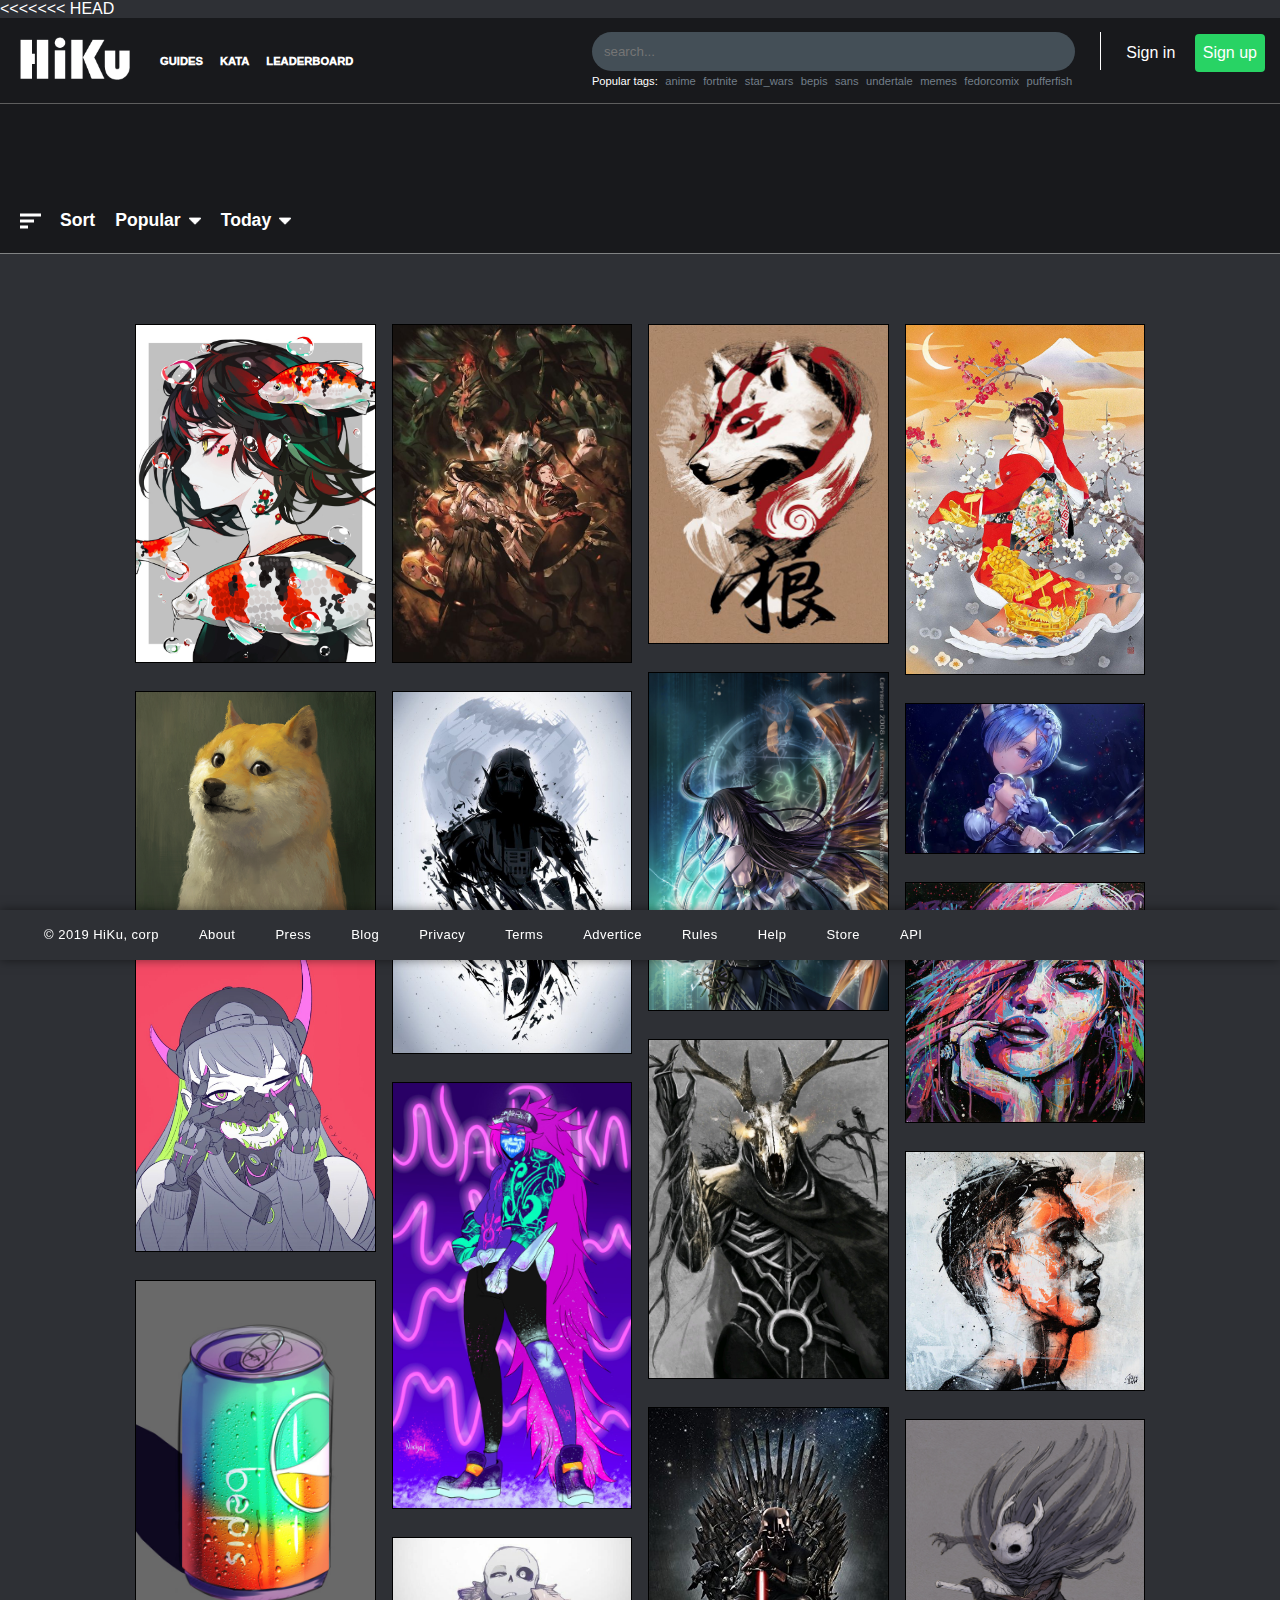
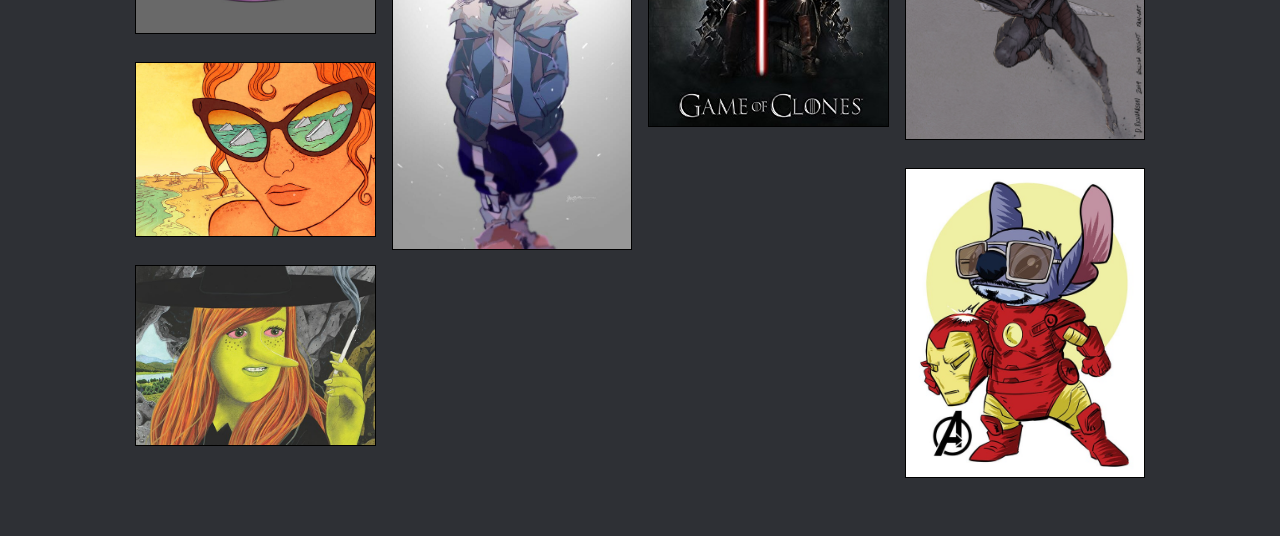
==== commit 16b36145: "Merge branch 'master' into Arsen" ====
--- a/docs/index.html
+++ b/docs/index.html
@@ -11,6 +11,83 @@
 <body>
     <section>
         <header>
+<<<<<<< HEAD
+            <nav class="nav-not-fixed mobile-height">
+            <div class="logo"><a href="index.html"><img src="./images/icons/logo.png"></a></div>
+            <div class="menu">
+                <ul>
+                    <li><a href="#">GUIDES</a></li>
+                    <li><a href="drawing.html">KATA</a></li>
+                    <li><a href="leaderboard.html">LEADERBOARD</a></li>
+                </ul>
+            </div>
+            <div class="search-login">
+                <div class="search">
+                    <div class="search-bar"><input placeholder="search..." class="search-input"></div>
+                    <div>
+                        <p class="tags">
+                            <span>Popular tags:</span>
+                            <span><a href="#">anime</a href="#"></span>
+                            <span><a href="#">fortnite</a></span>
+                            <span><a href="#">star_wars</a></span>
+                            <span><a href="#">bepis</a></span>
+                            <span><a href="#">sans</a></span>
+                            <span><a href="#">undertale</a></span>
+                            <span><a href="#">memes</a></span>
+                            <span><a href="#">fedorcomix</a></span>
+                            <span><a href="#">pufferfish</a></span>
+                        </p>
+                    </div>
+                </div>
+                <div class="line"></div>
+            </div>
+            <div class="login">
+                <a href="#popup2">Sign in</a>
+                <a href="#popup1">Sign up</a>
+            </div>
+            <div class="burger-btn">
+                <span></span>
+            </div>
+            <div id="popup1" class="overlay">
+                <a class="close" href="#">&times;</a>
+                    <div class="popup">
+                        <p>Register with</p>
+                        <div class="integration">
+                            <a href="#"><img src="./images/icons/icons8-facebook-f-60.png"></a>
+                            <a href="#"><img src="./images/icons/icons8-google-60.png"></a href="#">
+                            <a href="#"><img src="./images/icons/icons8-twitter-60.png"></a href="#">
+                            <a href="#"><img src="./images/icons/icons8-odnoklassniki-60.png"></a href="#">
+                        </div>
+                        <div class="or-block">                                
+                            <p>or</p>
+                            <span class="or-line"></span>
+                        </div>
+                        <div class="forms">
+                            <input placeholder="Username" required>
+                            <input placeholder="Email" required>
+                            <input placeholder="Password" required>
+                            <input placeholder="Retype Password" required>
+                        </div>
+                        <div class="registration">
+                            <a href="#popup2">Already have an account?</a>
+                            <a href="#">Register</a>
+                        </div>
+                    </div>
+            </div>
+            <div id="popup2" class="overlay">
+                <a class="close" href="#">&times;</a>
+                    <div class="popup">
+                        <p>Login with</p>
+                        <div class="integration">
+                            <a href="#"><img src="/images/icons/icons8-facebook-f-60.png"></a>
+                            <a href="#"><img src="/images/icons/icons8-google-60.png"></a href="#">
+                            <a href="#"><img src="/images/icons/icons8-twitter-60.png"></a href="#">
+                            <a href="#"><img src="/images/icons/icons8-odnoklassniki-60.png"></a href="#">
+                        </div>
+                        <div class="or-block">                                
+                            <p>or</p>
+                            <span class="or-line"></span>
+=======
             <nav class="mobile-height">
                 <div class="logo"><a href="index.html"><img src="./images/icons/logo.png"></a></div>
                 <div class="menu">
@@ -95,9 +172,19 @@
                                 <a href="#popup1">Don't have an account?</a>
                                 <a href="#">Login</a>
                             </div>
-                        </div>
-                </div>
-            </nav>
+>>>>>>> 3fdb498b3d13b03c7ed31ace4326fe781a8e5ada
+                        </div>
+                        <div class="forms">
+                            <input placeholder="Username" required>
+                            <input placeholder="Password" required>
+                        </div>
+                        <div class="registration">
+                            <a href="#popup1">Don't have an account?</a>
+                            <a href="#">Login</a>
+                        </div>
+                    </div>
+            </div>
+        </nav>
             <div class="sort-block">
                 <div class="sort-icon">
                     <span></span>
--- a/docs/css/index.css
+++ b/docs/css/index.css
@@ -177,6 +177,30 @@
 nav img {
   width: 150px;
   padding: 15px 20px;
+}
+
+.logged {
+  display: -webkit-box;
+  display: -ms-flexbox;
+  display: flex;
+  padding: 0px 40px 0 10px;
+}
+
+.logged img {
+  -o-object-fit: cover;
+     object-fit: cover;
+  padding: 0px !important;
+  width: 64px;
+  height: 64px;
+  border: 2px solid #5e5e5e;
+}
+
+.logged .login-info {
+  padding-left: 8px;
+}
+
+.logged .login-info a p {
+  font-weight: 1000;
 }
 
 .burger-btn {
@@ -1142,7 +1166,11 @@
             column-count: 1;
   }
   nav {
+<<<<<<< HEAD
+    height: 370px;
+=======
     height: 360px;
+>>>>>>> 3fdb498b3d13b03c7ed31ace4326fe781a8e5ada
     -webkit-box-align: start;
         -ms-flex-align: start;
             align-items: flex-start;
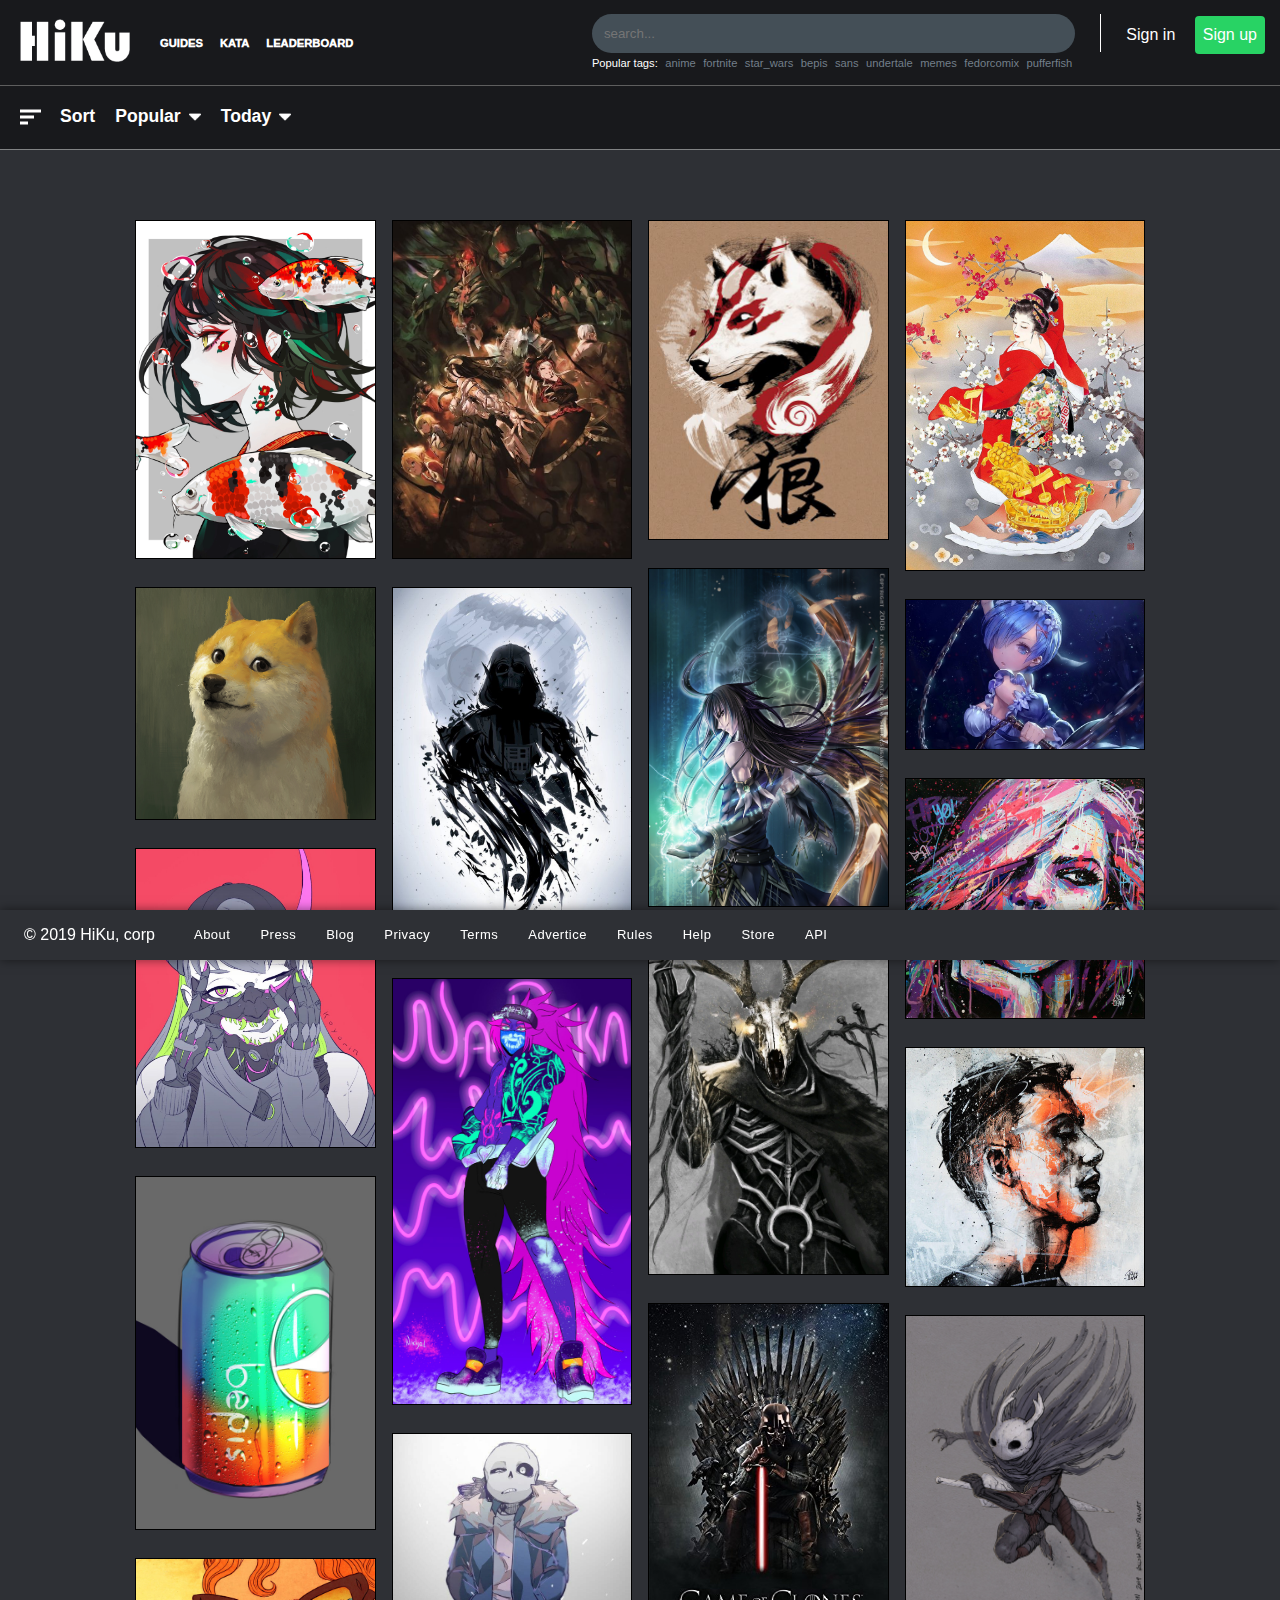
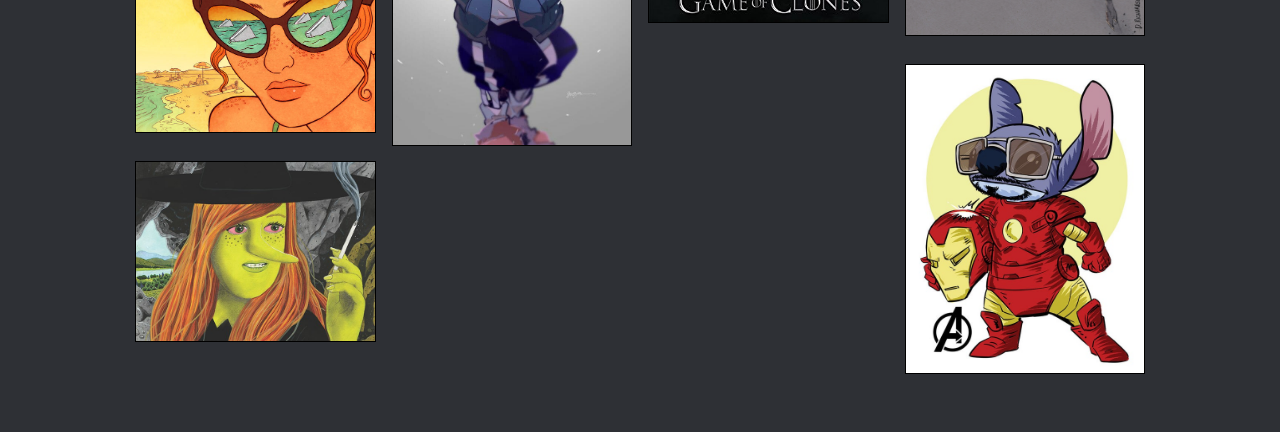
==== commit 6555322d: "footer is adaptive now" ====
--- a/docs/index.html
+++ b/docs/index.html
@@ -11,83 +11,6 @@
 <body>
     <section>
         <header>
-<<<<<<< HEAD
-            <nav class="nav-not-fixed mobile-height">
-            <div class="logo"><a href="index.html"><img src="./images/icons/logo.png"></a></div>
-            <div class="menu">
-                <ul>
-                    <li><a href="#">GUIDES</a></li>
-                    <li><a href="drawing.html">KATA</a></li>
-                    <li><a href="leaderboard.html">LEADERBOARD</a></li>
-                </ul>
-            </div>
-            <div class="search-login">
-                <div class="search">
-                    <div class="search-bar"><input placeholder="search..." class="search-input"></div>
-                    <div>
-                        <p class="tags">
-                            <span>Popular tags:</span>
-                            <span><a href="#">anime</a href="#"></span>
-                            <span><a href="#">fortnite</a></span>
-                            <span><a href="#">star_wars</a></span>
-                            <span><a href="#">bepis</a></span>
-                            <span><a href="#">sans</a></span>
-                            <span><a href="#">undertale</a></span>
-                            <span><a href="#">memes</a></span>
-                            <span><a href="#">fedorcomix</a></span>
-                            <span><a href="#">pufferfish</a></span>
-                        </p>
-                    </div>
-                </div>
-                <div class="line"></div>
-            </div>
-            <div class="login">
-                <a href="#popup2">Sign in</a>
-                <a href="#popup1">Sign up</a>
-            </div>
-            <div class="burger-btn">
-                <span></span>
-            </div>
-            <div id="popup1" class="overlay">
-                <a class="close" href="#">&times;</a>
-                    <div class="popup">
-                        <p>Register with</p>
-                        <div class="integration">
-                            <a href="#"><img src="./images/icons/icons8-facebook-f-60.png"></a>
-                            <a href="#"><img src="./images/icons/icons8-google-60.png"></a href="#">
-                            <a href="#"><img src="./images/icons/icons8-twitter-60.png"></a href="#">
-                            <a href="#"><img src="./images/icons/icons8-odnoklassniki-60.png"></a href="#">
-                        </div>
-                        <div class="or-block">                                
-                            <p>or</p>
-                            <span class="or-line"></span>
-                        </div>
-                        <div class="forms">
-                            <input placeholder="Username" required>
-                            <input placeholder="Email" required>
-                            <input placeholder="Password" required>
-                            <input placeholder="Retype Password" required>
-                        </div>
-                        <div class="registration">
-                            <a href="#popup2">Already have an account?</a>
-                            <a href="#">Register</a>
-                        </div>
-                    </div>
-            </div>
-            <div id="popup2" class="overlay">
-                <a class="close" href="#">&times;</a>
-                    <div class="popup">
-                        <p>Login with</p>
-                        <div class="integration">
-                            <a href="#"><img src="/images/icons/icons8-facebook-f-60.png"></a>
-                            <a href="#"><img src="/images/icons/icons8-google-60.png"></a href="#">
-                            <a href="#"><img src="/images/icons/icons8-twitter-60.png"></a href="#">
-                            <a href="#"><img src="/images/icons/icons8-odnoklassniki-60.png"></a href="#">
-                        </div>
-                        <div class="or-block">                                
-                            <p>or</p>
-                            <span class="or-line"></span>
-=======
             <nav class="mobile-height">
                 <div class="logo"><a href="index.html"><img src="./images/icons/logo.png"></a></div>
                 <div class="menu">
@@ -172,7 +95,6 @@
                                 <a href="#popup1">Don't have an account?</a>
                                 <a href="#">Login</a>
                             </div>
->>>>>>> 3fdb498b3d13b03c7ed31ace4326fe781a8e5ada
                         </div>
                         <div class="forms">
                             <input placeholder="Username" required>
@@ -239,18 +161,18 @@
     </section>
     <footer>
         <div class="footer-block scroll">
+            <p>© 2019 HiKu, corp</p>
             <ul class="footer-menu">
-                <li>© 2019 HiKu, corp</li></a>
-                <li><a href="#">About</li></a>
-                <li><a href="#">Press</li></a>
-                <li><a href="#">Blog</li></a>
-                <li><a href="#">Privacy</li></a>
-                <li><a href="#">Terms</li></a>
-                <li><a href="#">Advertice</li></a>
-                <li><a href="#">Rules</li></a>
-                <li><a href="#">Help</li></a>
-                <li><a href="#">Store</li></a>
-                <li><a href="#">API</li></a>
+                <li><a href="#">About</a></li>
+                <li><a href="#">Press</a></li>
+                <li><a href="#">Blog</a></li>
+                <li><a href="#">Privacy</a></li>
+                <li><a href="#">Terms</a></li>
+                <li><a href="#">Advertice</a></li>
+                <li><a href="#">Rules</a></li>
+                <li><a href="#">Help</a></li>
+                <li><a href="#">Store</a></li>
+                <li><a href="#">API</a></li>
             </ul>
         </div>
     </footer>
--- a/docs/css/index.css
+++ b/docs/css/index.css
@@ -760,6 +760,292 @@
           filter: grayscale(50%) blur(2px);
 }
 
+#themedisplay {
+  font-size: 2rem;
+  font-weight: 1000;
+  padding: 20px 0;
+}
+
+#timer {
+  display: -webkit-box;
+  display: -ms-flexbox;
+  display: flex;
+  -webkit-box-align: center;
+      -ms-flex-align: center;
+          align-items: center;
+}
+
+#timer img {
+  -webkit-filter: invert(1);
+          filter: invert(1);
+  width: 24px;
+  margin-right: 5px;
+}
+
+#time {
+  font-size: 1.4rem;
+  font-weight: 700;
+}
+
+#addblock {
+  margin-left: 30px;
+}
+
+#canvas {
+  width: 100%;
+  height: 600px;
+}
+
+#drawing {
+  position: relative;
+  margin-left: 25px;
+  -webkit-box-flex: 2;
+      -ms-flex: 2;
+          flex: 2;
+  display: block;
+  border: 2px solid #000;
+}
+
+#drawbox {
+  background-color: #18191c;
+  width: 100%;
+}
+
+#drawing-Upper {
+  display: -webkit-box;
+  display: -ms-flexbox;
+  display: flex;
+}
+
+.speaking {
+  margin: 0 25px;
+  -webkit-box-flex: 1;
+      -ms-flex: 1;
+          flex: 1;
+}
+
+.messages {
+  height: 530px;
+  overflow-y: scroll;
+}
+
+.messages::-webkit-scrollbar {
+  display: none;
+}
+
+.message {
+  display: -webkit-box;
+  display: -ms-flexbox;
+  display: flex;
+  -webkit-box-align: center;
+      -ms-flex-align: center;
+          align-items: center;
+  margin: 10px 0;
+}
+
+.drawing-avatar {
+  width: 30px !important;
+  height: 30px !important;
+  background-color: red;
+  border-radius: 50%;
+  margin-right: 10px;
+}
+
+.drawing-chat {
+  background-color: #353535;
+  height: 100%;
+  padding: 10px;
+  display: -webkit-box;
+  display: -ms-flexbox;
+  display: flex;
+  -webkit-box-orient: vertical;
+  -webkit-box-direction: normal;
+      -ms-flex-direction: column;
+          flex-direction: column;
+  -webkit-box-pack: justify;
+      -ms-flex-pack: justify;
+          justify-content: space-between;
+}
+
+.draw-input {
+  -ms-flex-item-align: end;
+      align-self: flex-end;
+}
+
+.draw-input {
+  width: 100%;
+  display: -webkit-box;
+  display: -ms-flexbox;
+  display: flex;
+  -webkit-box-align: center;
+      -ms-flex-align: center;
+          align-items: center;
+  -webkit-box-pack: justify;
+      -ms-flex-pack: justify;
+          justify-content: space-between;
+}
+
+.draw-input input {
+  outline: none;
+  border-radius: 7px;
+  width: 100%;
+  padding: 10px;
+}
+
+.draw-input img {
+  cursor: pointer;
+  width: 25px;
+  height: 25px;
+  -o-object-fit: cover;
+     object-fit: cover;
+  margin-left: 10px;
+}
+
+#Clear {
+  margin: 0 5px 5px 0;
+  position: absolute;
+  bottom: 0;
+  right: 0;
+  background-color: #000;
+  width: -webkit-fit-content;
+  width: -moz-fit-content;
+  width: fit-content;
+  cursor: pointer;
+  padding: 5px;
+}
+
+#Clear::-moz-selection {
+  background: transparent;
+}
+
+#Clear::selection {
+  background: transparent;
+}
+
+.drawing-color {
+  position: absolute;
+  width: 30px;
+  height: 30px;
+  border-radius: 50%;
+  bottom: 5px;
+  cursor: pointer;
+}
+
+.black-color {
+  background-color: #000;
+  left: 5px;
+}
+
+.brown-color {
+  background-color: #e3b129;
+  left: 40px;
+}
+
+.lightblue-color {
+  background-color: #65a8a3;
+  left: 75px;
+}
+
+.turquoise-color {
+  background-color: #00f5e3;
+  left: 110px;
+}
+
+.lightgray-color {
+  background-color: #adadad;
+  left: 145px;
+}
+
+.darkblue-color {
+  background-color: #002aff;
+  left: 180px;
+}
+
+.sizes-block {
+  position: absolute;
+  left: 230px;
+  z-index: 10;
+  bottom: 10px;
+}
+
+.sizes-block .size {
+  -webkit-transition: background-color 0.3s ease-in-out;
+  transition: background-color 0.3s ease-in-out;
+  padding: 3px 7px;
+  background-color: #000;
+  margin: 0 5px;
+  cursor: pointer;
+}
+
+.sizes-block .size:hover {
+  background-color: #3b3b3b;
+}
+
+#leaderboard {
+  width: 100%;
+  height: auto;
+}
+
+.row {
+  position: relative;
+  display: -webkit-box;
+  display: -ms-flexbox;
+  display: flex;
+  -webkit-box-align: center;
+      -ms-flex-align: center;
+          align-items: center;
+  width: 100%;
+  height: 45px;
+  border-bottom: 1px solid #AFAFAF;
+}
+
+.row1 .name {
+  margin-left: 55px;
+}
+
+.Rank {
+  position: relative;
+  display: inline-block;
+  width: 5%;
+  padding-left: 5px;
+}
+
+.name {
+  position: relative;
+  display: -webkit-box;
+  display: -ms-flexbox;
+  display: flex;
+  -webkit-box-align: center;
+      -ms-flex-align: center;
+          align-items: center;
+  width: 70%;
+}
+
+.name img {
+  margin-left: 15px;
+  margin-right: 5px;
+  width: 40px;
+  height: 40px;
+}
+
+.score {
+  position: relative;
+  display: inline-block;
+  width: 25%;
+}
+
+.row:nth-child(2) {
+  background: gold;
+}
+
+.row:nth-child(3) {
+  background: #c0c0c0;
+}
+
+.row:nth-child(4) {
+  background: #cd7f32;
+}
+
 .scroll {
   bottom: -60px;
 }
@@ -770,6 +1056,12 @@
 
 .footer-block {
   position: fixed;
+  display: -webkit-box;
+  display: -ms-flexbox;
+  display: flex;
+  -webkit-box-align: center;
+      -ms-flex-align: center;
+          align-items: center;
   left: 0;
   right: 0;
   z-index: 3;
@@ -789,307 +1081,21 @@
           animation-delay: 2s;
 }
 
+.footer-block p {
+  margin-left: 24px;
+}
+
 .footer-menu {
   display: -webkit-box;
   display: -ms-flexbox;
   display: flex;
-  margin: 0 24px;
+  padding: 0 24px;
   font-size: 13px;
   letter-spacing: .5px;
-  text-align: left;
-  width: 100%;
 }
 
 .footer-menu li {
-  display: inline-block;
-  margin: auto 20px;
-  vertical-align: center;
-}
-
-#themedisplay {
-  font-size: 2rem;
-  font-weight: 1000;
-  padding: 20px 0;
-}
-
-#timer {
-  display: -webkit-box;
-  display: -ms-flexbox;
-  display: flex;
-  -webkit-box-align: center;
-      -ms-flex-align: center;
-          align-items: center;
-}
-
-#timer img {
-  -webkit-filter: invert(1);
-          filter: invert(1);
-  width: 24px;
-  margin-right: 5px;
-}
-
-#time {
-  font-size: 1.4rem;
-  font-weight: 700;
-}
-
-#addblock {
-  margin-left: 30px;
-}
-
-#canvas {
-  width: 100%;
-  height: 600px;
-}
-
-#drawing {
-  position: relative;
-  margin-left: 25px;
-  -webkit-box-flex: 2;
-      -ms-flex: 2;
-          flex: 2;
-  display: block;
-  border: 2px solid #000;
-}
-
-#drawbox {
-  background-color: #18191c;
-  width: 100%;
-}
-
-#drawing-Upper {
-  display: -webkit-box;
-  display: -ms-flexbox;
-  display: flex;
-}
-
-.speaking {
-  margin: 0 25px;
-  -webkit-box-flex: 1;
-      -ms-flex: 1;
-          flex: 1;
-}
-
-.messages {
-  height: 530px;
-  overflow-y: scroll;
-}
-
-.messages::-webkit-scrollbar {
-  display: none;
-}
-
-.message {
-  display: -webkit-box;
-  display: -ms-flexbox;
-  display: flex;
-  -webkit-box-align: center;
-      -ms-flex-align: center;
-          align-items: center;
-  margin: 10px 0;
-}
-
-.drawing-avatar {
-  width: 30px !important;
-  height: 30px !important;
-  background-color: red;
-  border-radius: 50%;
-  margin-right: 10px;
-}
-
-.drawing-chat {
-  background-color: #353535;
-  height: 100%;
-  padding: 10px;
-  display: -webkit-box;
-  display: -ms-flexbox;
-  display: flex;
-  -webkit-box-orient: vertical;
-  -webkit-box-direction: normal;
-      -ms-flex-direction: column;
-          flex-direction: column;
-  -webkit-box-pack: justify;
-      -ms-flex-pack: justify;
-          justify-content: space-between;
-}
-
-.draw-input {
-  -ms-flex-item-align: end;
-      align-self: flex-end;
-}
-
-.draw-input {
-  width: 100%;
-  display: -webkit-box;
-  display: -ms-flexbox;
-  display: flex;
-  -webkit-box-align: center;
-      -ms-flex-align: center;
-          align-items: center;
-  -webkit-box-pack: justify;
-      -ms-flex-pack: justify;
-          justify-content: space-between;
-}
-
-.draw-input input {
-  outline: none;
-  border-radius: 7px;
-  width: 100%;
-  padding: 10px;
-}
-
-.draw-input img {
-  cursor: pointer;
-  width: 25px;
-  height: 25px;
-  -o-object-fit: cover;
-     object-fit: cover;
-  margin-left: 10px;
-}
-
-#Clear {
-  margin: 0 5px 5px 0;
-  position: absolute;
-  bottom: 0;
-  right: 0;
-  background-color: #000;
-  width: -webkit-fit-content;
-  width: -moz-fit-content;
-  width: fit-content;
-  cursor: pointer;
-  padding: 5px;
-}
-
-#Clear::-moz-selection {
-  background: transparent;
-}
-
-#Clear::selection {
-  background: transparent;
-}
-
-.drawing-color {
-  position: absolute;
-  width: 30px;
-  height: 30px;
-  border-radius: 50%;
-  bottom: 5px;
-  cursor: pointer;
-}
-
-.black-color {
-  background-color: #000;
-  left: 5px;
-}
-
-.brown-color {
-  background-color: #e3b129;
-  left: 40px;
-}
-
-.lightblue-color {
-  background-color: #65a8a3;
-  left: 75px;
-}
-
-.turquoise-color {
-  background-color: #00f5e3;
-  left: 110px;
-}
-
-.lightgray-color {
-  background-color: #adadad;
-  left: 145px;
-}
-
-.darkblue-color {
-  background-color: #002aff;
-  left: 180px;
-}
-
-.sizes-block {
-  position: absolute;
-  left: 230px;
-  z-index: 10;
-  bottom: 10px;
-}
-
-.sizes-block .size {
-  -webkit-transition: background-color 0.3s ease-in-out;
-  transition: background-color 0.3s ease-in-out;
-  padding: 3px 7px;
-  background-color: #000;
-  margin: 0 5px;
-  cursor: pointer;
-}
-
-.sizes-block .size:hover {
-  background-color: #3b3b3b;
-}
-
-#leaderboard {
-  width: 100%;
-  height: auto;
-}
-
-.row {
-  position: relative;
-  display: -webkit-box;
-  display: -ms-flexbox;
-  display: flex;
-  -webkit-box-align: center;
-      -ms-flex-align: center;
-          align-items: center;
-  width: 100%;
-  height: 45px;
-  border-bottom: 1px solid #AFAFAF;
-}
-
-.row1 .name {
-  margin-left: 55px;
-}
-
-.Rank {
-  position: relative;
-  display: inline-block;
-  width: 5%;
-  padding-left: 5px;
-}
-
-.name {
-  position: relative;
-  display: -webkit-box;
-  display: -ms-flexbox;
-  display: flex;
-  -webkit-box-align: center;
-      -ms-flex-align: center;
-          align-items: center;
-  width: 70%;
-}
-
-.name img {
-  margin-left: 15px;
-  margin-right: 5px;
-  width: 40px;
-  height: 40px;
-}
-
-.score {
-  position: relative;
-  display: inline-block;
-  width: 25%;
-}
-
-.row:nth-child(2) {
-  background: gold;
-}
-
-.row:nth-child(3) {
-  background: #c0c0c0;
-}
-
-.row:nth-child(4) {
-  background: #cd7f32;
+  margin: 0 15px;
 }
 
 @media screen and (max-width: 1200px) {
@@ -1144,6 +1150,12 @@
     position: absolute;
     padding: 0;
   }
+  .logged {
+    top: 190px;
+    left: 20px;
+    position: absolute;
+    padding: 0;
+  }
   .guides-section {
     -webkit-column-count: 2;
             column-count: 2;
@@ -1158,6 +1170,21 @@
   .guide-title-info-wrapper::before {
     width: 130px !important;
   }
+  .scroll {
+    bottom: -220px;
+  }
+  .scrollbottom {
+    bottom: 0;
+  }
+  .footer-block {
+    height: 200px;
+    display: block;
+  }
+  .footer-menu {
+    -webkit-column-count: 3;
+            column-count: 3;
+    display: block;
+  }
 }
 
 @media screen and (max-width: 800px) {
@@ -1166,11 +1193,7 @@
             column-count: 1;
   }
   nav {
-<<<<<<< HEAD
-    height: 370px;
-=======
     height: 360px;
->>>>>>> 3fdb498b3d13b03c7ed31ace4326fe781a8e5ada
     -webkit-box-align: start;
         -ms-flex-align: start;
             align-items: flex-start;
@@ -1260,5 +1283,21 @@
   .popup {
     padding: 18px 2px;
   }
+  .scroll {
+    bottom: -220px;
+  }
+  .scrollbottom {
+    bottom: 0;
+  }
+  .footer-block {
+    height: 200px;
+  }
+  .footer-menu {
+    -webkit-column-count: 3;
+            column-count: 3;
+  }
+  .footer-menu li {
+    margin: 0 30px 0 0;
+  }
 }
 /*# sourceMappingURL=index.css.map */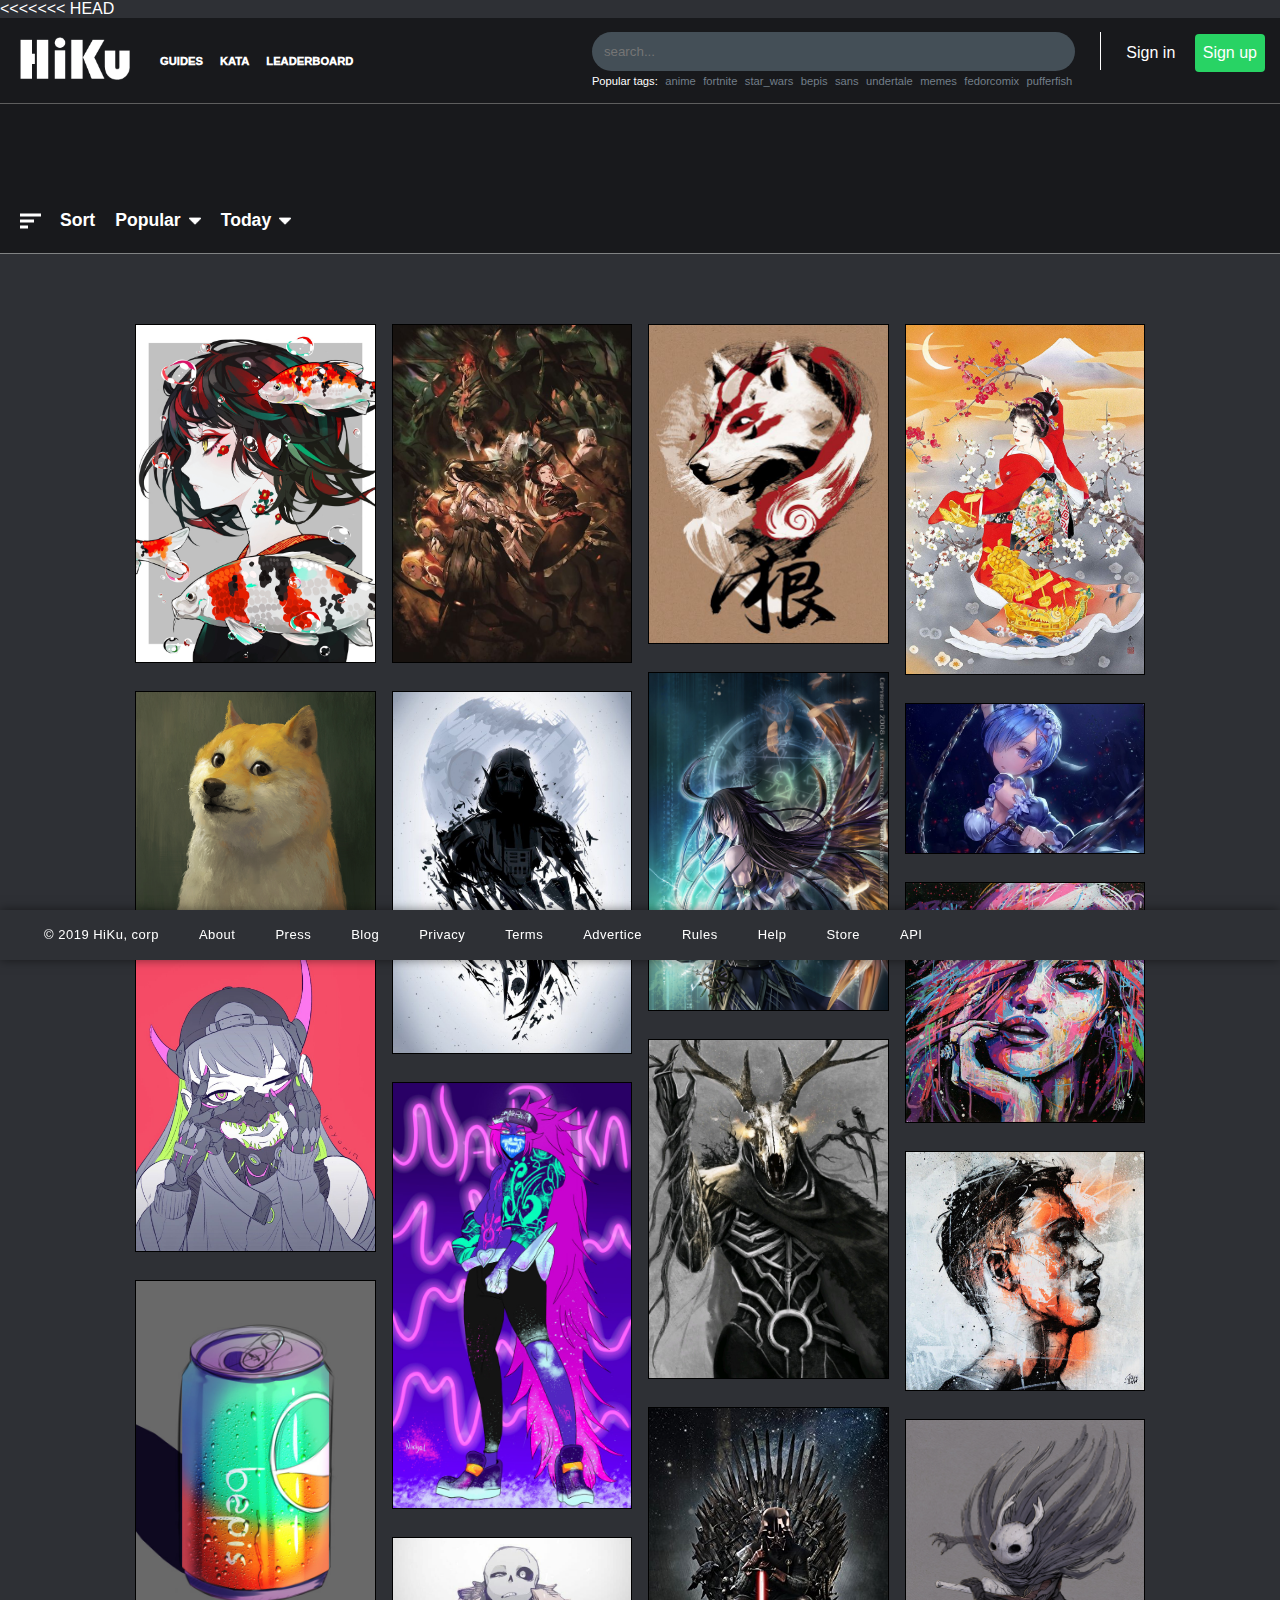
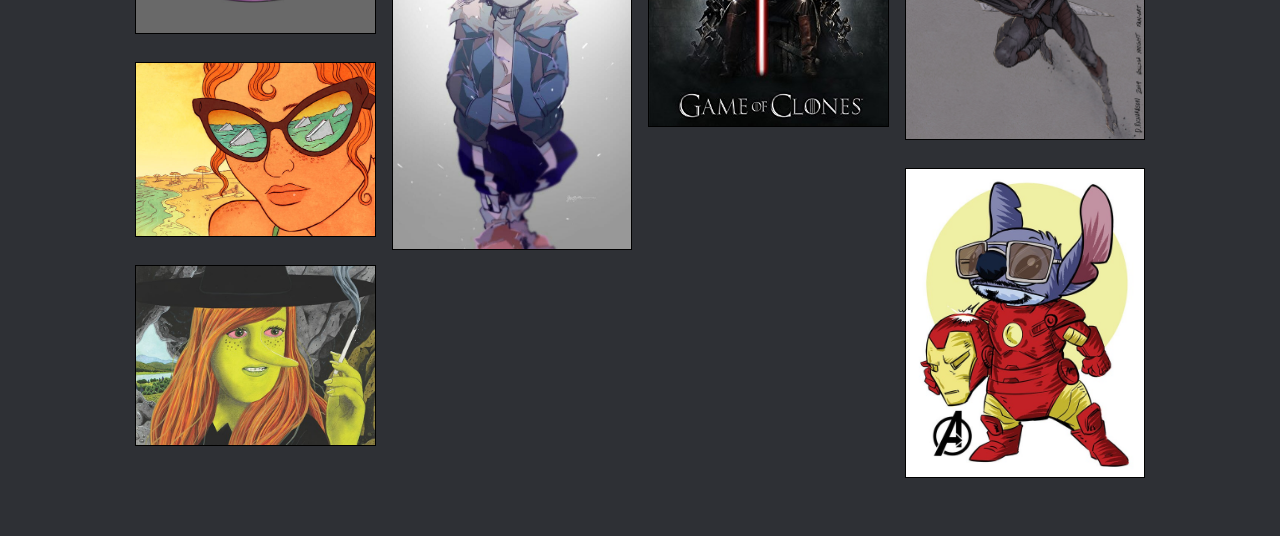
==== commit 4a30fb90: "Merge branch 'Arsen' of https://github.com/SenpaiFlamenko/BoyNextDoor into Arsen" ====
--- a/docs/index.html
+++ b/docs/index.html
@@ -11,6 +11,83 @@
 <body>
     <section>
         <header>
+<<<<<<< HEAD
+            <nav class="nav-not-fixed mobile-height">
+            <div class="logo"><a href="index.html"><img src="./images/icons/logo.png"></a></div>
+            <div class="menu">
+                <ul>
+                    <li><a href="#">GUIDES</a></li>
+                    <li><a href="drawing.html">KATA</a></li>
+                    <li><a href="leaderboard.html">LEADERBOARD</a></li>
+                </ul>
+            </div>
+            <div class="search-login">
+                <div class="search">
+                    <div class="search-bar"><input placeholder="search..." class="search-input"></div>
+                    <div>
+                        <p class="tags">
+                            <span>Popular tags:</span>
+                            <span><a href="#">anime</a href="#"></span>
+                            <span><a href="#">fortnite</a></span>
+                            <span><a href="#">star_wars</a></span>
+                            <span><a href="#">bepis</a></span>
+                            <span><a href="#">sans</a></span>
+                            <span><a href="#">undertale</a></span>
+                            <span><a href="#">memes</a></span>
+                            <span><a href="#">fedorcomix</a></span>
+                            <span><a href="#">pufferfish</a></span>
+                        </p>
+                    </div>
+                </div>
+                <div class="line"></div>
+            </div>
+            <div class="login">
+                <a href="#popup2">Sign in</a>
+                <a href="#popup1">Sign up</a>
+            </div>
+            <div class="burger-btn">
+                <span></span>
+            </div>
+            <div id="popup1" class="overlay">
+                <a class="close" href="#">&times;</a>
+                    <div class="popup">
+                        <p>Register with</p>
+                        <div class="integration">
+                            <a href="#"><img src="./images/icons/icons8-facebook-f-60.png"></a>
+                            <a href="#"><img src="./images/icons/icons8-google-60.png"></a href="#">
+                            <a href="#"><img src="./images/icons/icons8-twitter-60.png"></a href="#">
+                            <a href="#"><img src="./images/icons/icons8-odnoklassniki-60.png"></a href="#">
+                        </div>
+                        <div class="or-block">                                
+                            <p>or</p>
+                            <span class="or-line"></span>
+                        </div>
+                        <div class="forms">
+                            <input placeholder="Username" required>
+                            <input placeholder="Email" required>
+                            <input placeholder="Password" required>
+                            <input placeholder="Retype Password" required>
+                        </div>
+                        <div class="registration">
+                            <a href="#popup2">Already have an account?</a>
+                            <a href="#">Register</a>
+                        </div>
+                    </div>
+            </div>
+            <div id="popup2" class="overlay">
+                <a class="close" href="#">&times;</a>
+                    <div class="popup">
+                        <p>Login with</p>
+                        <div class="integration">
+                            <a href="#"><img src="/images/icons/icons8-facebook-f-60.png"></a>
+                            <a href="#"><img src="/images/icons/icons8-google-60.png"></a href="#">
+                            <a href="#"><img src="/images/icons/icons8-twitter-60.png"></a href="#">
+                            <a href="#"><img src="/images/icons/icons8-odnoklassniki-60.png"></a href="#">
+                        </div>
+                        <div class="or-block">                                
+                            <p>or</p>
+                            <span class="or-line"></span>
+=======
             <nav class="mobile-height">
                 <div class="logo"><a href="index.html"><img src="./images/icons/logo.png"></a></div>
                 <div class="menu">
@@ -95,6 +172,7 @@
                                 <a href="#popup1">Don't have an account?</a>
                                 <a href="#">Login</a>
                             </div>
+>>>>>>> 3fdb498b3d13b03c7ed31ace4326fe781a8e5ada
                         </div>
                         <div class="forms">
                             <input placeholder="Username" required>
@@ -161,18 +239,18 @@
     </section>
     <footer>
         <div class="footer-block scroll">
-            <p>© 2019 HiKu, corp</p>
             <ul class="footer-menu">
-                <li><a href="#">About</a></li>
-                <li><a href="#">Press</a></li>
-                <li><a href="#">Blog</a></li>
-                <li><a href="#">Privacy</a></li>
-                <li><a href="#">Terms</a></li>
-                <li><a href="#">Advertice</a></li>
-                <li><a href="#">Rules</a></li>
-                <li><a href="#">Help</a></li>
-                <li><a href="#">Store</a></li>
-                <li><a href="#">API</a></li>
+                <li>© 2019 HiKu, corp</li></a>
+                <li><a href="#">About</li></a>
+                <li><a href="#">Press</li></a>
+                <li><a href="#">Blog</li></a>
+                <li><a href="#">Privacy</li></a>
+                <li><a href="#">Terms</li></a>
+                <li><a href="#">Advertice</li></a>
+                <li><a href="#">Rules</li></a>
+                <li><a href="#">Help</li></a>
+                <li><a href="#">Store</li></a>
+                <li><a href="#">API</li></a>
             </ul>
         </div>
     </footer>
--- a/docs/css/index.css
+++ b/docs/css/index.css
@@ -760,292 +760,6 @@
           filter: grayscale(50%) blur(2px);
 }
 
-#themedisplay {
-  font-size: 2rem;
-  font-weight: 1000;
-  padding: 20px 0;
-}
-
-#timer {
-  display: -webkit-box;
-  display: -ms-flexbox;
-  display: flex;
-  -webkit-box-align: center;
-      -ms-flex-align: center;
-          align-items: center;
-}
-
-#timer img {
-  -webkit-filter: invert(1);
-          filter: invert(1);
-  width: 24px;
-  margin-right: 5px;
-}
-
-#time {
-  font-size: 1.4rem;
-  font-weight: 700;
-}
-
-#addblock {
-  margin-left: 30px;
-}
-
-#canvas {
-  width: 100%;
-  height: 600px;
-}
-
-#drawing {
-  position: relative;
-  margin-left: 25px;
-  -webkit-box-flex: 2;
-      -ms-flex: 2;
-          flex: 2;
-  display: block;
-  border: 2px solid #000;
-}
-
-#drawbox {
-  background-color: #18191c;
-  width: 100%;
-}
-
-#drawing-Upper {
-  display: -webkit-box;
-  display: -ms-flexbox;
-  display: flex;
-}
-
-.speaking {
-  margin: 0 25px;
-  -webkit-box-flex: 1;
-      -ms-flex: 1;
-          flex: 1;
-}
-
-.messages {
-  height: 530px;
-  overflow-y: scroll;
-}
-
-.messages::-webkit-scrollbar {
-  display: none;
-}
-
-.message {
-  display: -webkit-box;
-  display: -ms-flexbox;
-  display: flex;
-  -webkit-box-align: center;
-      -ms-flex-align: center;
-          align-items: center;
-  margin: 10px 0;
-}
-
-.drawing-avatar {
-  width: 30px !important;
-  height: 30px !important;
-  background-color: red;
-  border-radius: 50%;
-  margin-right: 10px;
-}
-
-.drawing-chat {
-  background-color: #353535;
-  height: 100%;
-  padding: 10px;
-  display: -webkit-box;
-  display: -ms-flexbox;
-  display: flex;
-  -webkit-box-orient: vertical;
-  -webkit-box-direction: normal;
-      -ms-flex-direction: column;
-          flex-direction: column;
-  -webkit-box-pack: justify;
-      -ms-flex-pack: justify;
-          justify-content: space-between;
-}
-
-.draw-input {
-  -ms-flex-item-align: end;
-      align-self: flex-end;
-}
-
-.draw-input {
-  width: 100%;
-  display: -webkit-box;
-  display: -ms-flexbox;
-  display: flex;
-  -webkit-box-align: center;
-      -ms-flex-align: center;
-          align-items: center;
-  -webkit-box-pack: justify;
-      -ms-flex-pack: justify;
-          justify-content: space-between;
-}
-
-.draw-input input {
-  outline: none;
-  border-radius: 7px;
-  width: 100%;
-  padding: 10px;
-}
-
-.draw-input img {
-  cursor: pointer;
-  width: 25px;
-  height: 25px;
-  -o-object-fit: cover;
-     object-fit: cover;
-  margin-left: 10px;
-}
-
-#Clear {
-  margin: 0 5px 5px 0;
-  position: absolute;
-  bottom: 0;
-  right: 0;
-  background-color: #000;
-  width: -webkit-fit-content;
-  width: -moz-fit-content;
-  width: fit-content;
-  cursor: pointer;
-  padding: 5px;
-}
-
-#Clear::-moz-selection {
-  background: transparent;
-}
-
-#Clear::selection {
-  background: transparent;
-}
-
-.drawing-color {
-  position: absolute;
-  width: 30px;
-  height: 30px;
-  border-radius: 50%;
-  bottom: 5px;
-  cursor: pointer;
-}
-
-.black-color {
-  background-color: #000;
-  left: 5px;
-}
-
-.brown-color {
-  background-color: #e3b129;
-  left: 40px;
-}
-
-.lightblue-color {
-  background-color: #65a8a3;
-  left: 75px;
-}
-
-.turquoise-color {
-  background-color: #00f5e3;
-  left: 110px;
-}
-
-.lightgray-color {
-  background-color: #adadad;
-  left: 145px;
-}
-
-.darkblue-color {
-  background-color: #002aff;
-  left: 180px;
-}
-
-.sizes-block {
-  position: absolute;
-  left: 230px;
-  z-index: 10;
-  bottom: 10px;
-}
-
-.sizes-block .size {
-  -webkit-transition: background-color 0.3s ease-in-out;
-  transition: background-color 0.3s ease-in-out;
-  padding: 3px 7px;
-  background-color: #000;
-  margin: 0 5px;
-  cursor: pointer;
-}
-
-.sizes-block .size:hover {
-  background-color: #3b3b3b;
-}
-
-#leaderboard {
-  width: 100%;
-  height: auto;
-}
-
-.row {
-  position: relative;
-  display: -webkit-box;
-  display: -ms-flexbox;
-  display: flex;
-  -webkit-box-align: center;
-      -ms-flex-align: center;
-          align-items: center;
-  width: 100%;
-  height: 45px;
-  border-bottom: 1px solid #AFAFAF;
-}
-
-.row1 .name {
-  margin-left: 55px;
-}
-
-.Rank {
-  position: relative;
-  display: inline-block;
-  width: 5%;
-  padding-left: 5px;
-}
-
-.name {
-  position: relative;
-  display: -webkit-box;
-  display: -ms-flexbox;
-  display: flex;
-  -webkit-box-align: center;
-      -ms-flex-align: center;
-          align-items: center;
-  width: 70%;
-}
-
-.name img {
-  margin-left: 15px;
-  margin-right: 5px;
-  width: 40px;
-  height: 40px;
-}
-
-.score {
-  position: relative;
-  display: inline-block;
-  width: 25%;
-}
-
-.row:nth-child(2) {
-  background: gold;
-}
-
-.row:nth-child(3) {
-  background: #c0c0c0;
-}
-
-.row:nth-child(4) {
-  background: #cd7f32;
-}
-
 .scroll {
   bottom: -60px;
 }
@@ -1056,12 +770,6 @@
 
 .footer-block {
   position: fixed;
-  display: -webkit-box;
-  display: -ms-flexbox;
-  display: flex;
-  -webkit-box-align: center;
-      -ms-flex-align: center;
-          align-items: center;
   left: 0;
   right: 0;
   z-index: 3;
@@ -1081,21 +789,307 @@
           animation-delay: 2s;
 }
 
-.footer-block p {
-  margin-left: 24px;
-}
-
 .footer-menu {
   display: -webkit-box;
   display: -ms-flexbox;
   display: flex;
-  padding: 0 24px;
+  margin: 0 24px;
   font-size: 13px;
   letter-spacing: .5px;
+  text-align: left;
+  width: 100%;
 }
 
 .footer-menu li {
-  margin: 0 15px;
+  display: inline-block;
+  margin: auto 20px;
+  vertical-align: center;
+}
+
+#themedisplay {
+  font-size: 2rem;
+  font-weight: 1000;
+  padding: 20px 0;
+}
+
+#timer {
+  display: -webkit-box;
+  display: -ms-flexbox;
+  display: flex;
+  -webkit-box-align: center;
+      -ms-flex-align: center;
+          align-items: center;
+}
+
+#timer img {
+  -webkit-filter: invert(1);
+          filter: invert(1);
+  width: 24px;
+  margin-right: 5px;
+}
+
+#time {
+  font-size: 1.4rem;
+  font-weight: 700;
+}
+
+#addblock {
+  margin-left: 30px;
+}
+
+#canvas {
+  width: 100%;
+  height: 600px;
+}
+
+#drawing {
+  position: relative;
+  margin-left: 25px;
+  -webkit-box-flex: 2;
+      -ms-flex: 2;
+          flex: 2;
+  display: block;
+  border: 2px solid #000;
+}
+
+#drawbox {
+  background-color: #18191c;
+  width: 100%;
+}
+
+#drawing-Upper {
+  display: -webkit-box;
+  display: -ms-flexbox;
+  display: flex;
+}
+
+.speaking {
+  margin: 0 25px;
+  -webkit-box-flex: 1;
+      -ms-flex: 1;
+          flex: 1;
+}
+
+.messages {
+  height: 530px;
+  overflow-y: scroll;
+}
+
+.messages::-webkit-scrollbar {
+  display: none;
+}
+
+.message {
+  display: -webkit-box;
+  display: -ms-flexbox;
+  display: flex;
+  -webkit-box-align: center;
+      -ms-flex-align: center;
+          align-items: center;
+  margin: 10px 0;
+}
+
+.drawing-avatar {
+  width: 30px !important;
+  height: 30px !important;
+  background-color: red;
+  border-radius: 50%;
+  margin-right: 10px;
+}
+
+.drawing-chat {
+  background-color: #353535;
+  height: 100%;
+  padding: 10px;
+  display: -webkit-box;
+  display: -ms-flexbox;
+  display: flex;
+  -webkit-box-orient: vertical;
+  -webkit-box-direction: normal;
+      -ms-flex-direction: column;
+          flex-direction: column;
+  -webkit-box-pack: justify;
+      -ms-flex-pack: justify;
+          justify-content: space-between;
+}
+
+.draw-input {
+  -ms-flex-item-align: end;
+      align-self: flex-end;
+}
+
+.draw-input {
+  width: 100%;
+  display: -webkit-box;
+  display: -ms-flexbox;
+  display: flex;
+  -webkit-box-align: center;
+      -ms-flex-align: center;
+          align-items: center;
+  -webkit-box-pack: justify;
+      -ms-flex-pack: justify;
+          justify-content: space-between;
+}
+
+.draw-input input {
+  outline: none;
+  border-radius: 7px;
+  width: 100%;
+  padding: 10px;
+}
+
+.draw-input img {
+  cursor: pointer;
+  width: 25px;
+  height: 25px;
+  -o-object-fit: cover;
+     object-fit: cover;
+  margin-left: 10px;
+}
+
+#Clear {
+  margin: 0 5px 5px 0;
+  position: absolute;
+  bottom: 0;
+  right: 0;
+  background-color: #000;
+  width: -webkit-fit-content;
+  width: -moz-fit-content;
+  width: fit-content;
+  cursor: pointer;
+  padding: 5px;
+}
+
+#Clear::-moz-selection {
+  background: transparent;
+}
+
+#Clear::selection {
+  background: transparent;
+}
+
+.drawing-color {
+  position: absolute;
+  width: 30px;
+  height: 30px;
+  border-radius: 50%;
+  bottom: 5px;
+  cursor: pointer;
+}
+
+.black-color {
+  background-color: #000;
+  left: 5px;
+}
+
+.brown-color {
+  background-color: #e3b129;
+  left: 40px;
+}
+
+.lightblue-color {
+  background-color: #65a8a3;
+  left: 75px;
+}
+
+.turquoise-color {
+  background-color: #00f5e3;
+  left: 110px;
+}
+
+.lightgray-color {
+  background-color: #adadad;
+  left: 145px;
+}
+
+.darkblue-color {
+  background-color: #002aff;
+  left: 180px;
+}
+
+.sizes-block {
+  position: absolute;
+  left: 230px;
+  z-index: 10;
+  bottom: 10px;
+}
+
+.sizes-block .size {
+  -webkit-transition: background-color 0.3s ease-in-out;
+  transition: background-color 0.3s ease-in-out;
+  padding: 3px 7px;
+  background-color: #000;
+  margin: 0 5px;
+  cursor: pointer;
+}
+
+.sizes-block .size:hover {
+  background-color: #3b3b3b;
+}
+
+#leaderboard {
+  width: 100%;
+  height: auto;
+}
+
+.row {
+  position: relative;
+  display: -webkit-box;
+  display: -ms-flexbox;
+  display: flex;
+  -webkit-box-align: center;
+      -ms-flex-align: center;
+          align-items: center;
+  width: 100%;
+  height: 45px;
+  border-bottom: 1px solid #AFAFAF;
+}
+
+.row1 .name {
+  margin-left: 55px;
+}
+
+.Rank {
+  position: relative;
+  display: inline-block;
+  width: 5%;
+  padding-left: 5px;
+}
+
+.name {
+  position: relative;
+  display: -webkit-box;
+  display: -ms-flexbox;
+  display: flex;
+  -webkit-box-align: center;
+      -ms-flex-align: center;
+          align-items: center;
+  width: 70%;
+}
+
+.name img {
+  margin-left: 15px;
+  margin-right: 5px;
+  width: 40px;
+  height: 40px;
+}
+
+.score {
+  position: relative;
+  display: inline-block;
+  width: 25%;
+}
+
+.row:nth-child(2) {
+  background: gold;
+}
+
+.row:nth-child(3) {
+  background: #c0c0c0;
+}
+
+.row:nth-child(4) {
+  background: #cd7f32;
 }
 
 @media screen and (max-width: 1200px) {
@@ -1150,12 +1144,6 @@
     position: absolute;
     padding: 0;
   }
-  .logged {
-    top: 190px;
-    left: 20px;
-    position: absolute;
-    padding: 0;
-  }
   .guides-section {
     -webkit-column-count: 2;
             column-count: 2;
@@ -1170,21 +1158,6 @@
   .guide-title-info-wrapper::before {
     width: 130px !important;
   }
-  .scroll {
-    bottom: -220px;
-  }
-  .scrollbottom {
-    bottom: 0;
-  }
-  .footer-block {
-    height: 200px;
-    display: block;
-  }
-  .footer-menu {
-    -webkit-column-count: 3;
-            column-count: 3;
-    display: block;
-  }
 }
 
 @media screen and (max-width: 800px) {
@@ -1193,7 +1166,11 @@
             column-count: 1;
   }
   nav {
+<<<<<<< HEAD
+    height: 370px;
+=======
     height: 360px;
+>>>>>>> 3fdb498b3d13b03c7ed31ace4326fe781a8e5ada
     -webkit-box-align: start;
         -ms-flex-align: start;
             align-items: flex-start;
@@ -1283,21 +1260,5 @@
   .popup {
     padding: 18px 2px;
   }
-  .scroll {
-    bottom: -220px;
-  }
-  .scrollbottom {
-    bottom: 0;
-  }
-  .footer-block {
-    height: 200px;
-  }
-  .footer-menu {
-    -webkit-column-count: 3;
-            column-count: 3;
-  }
-  .footer-menu li {
-    margin: 0 30px 0 0;
-  }
 }
 /*# sourceMappingURL=index.css.map */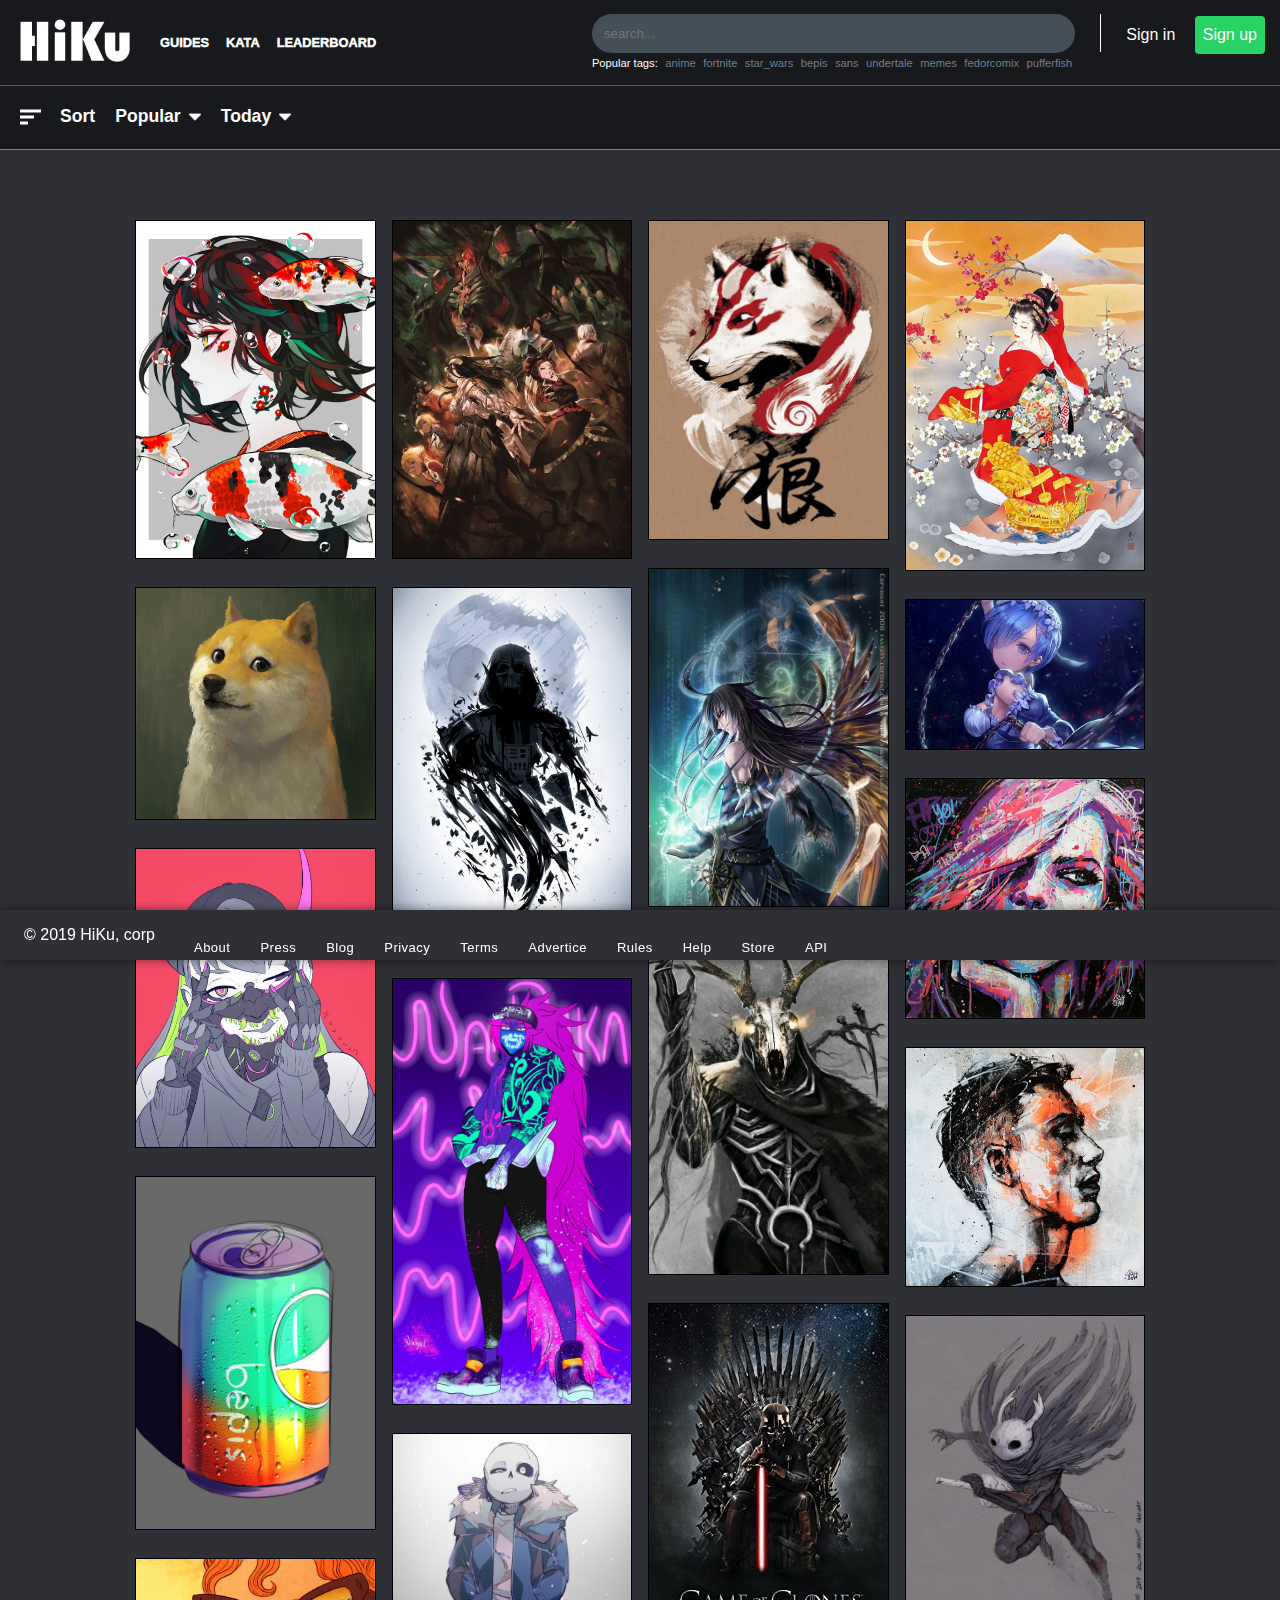
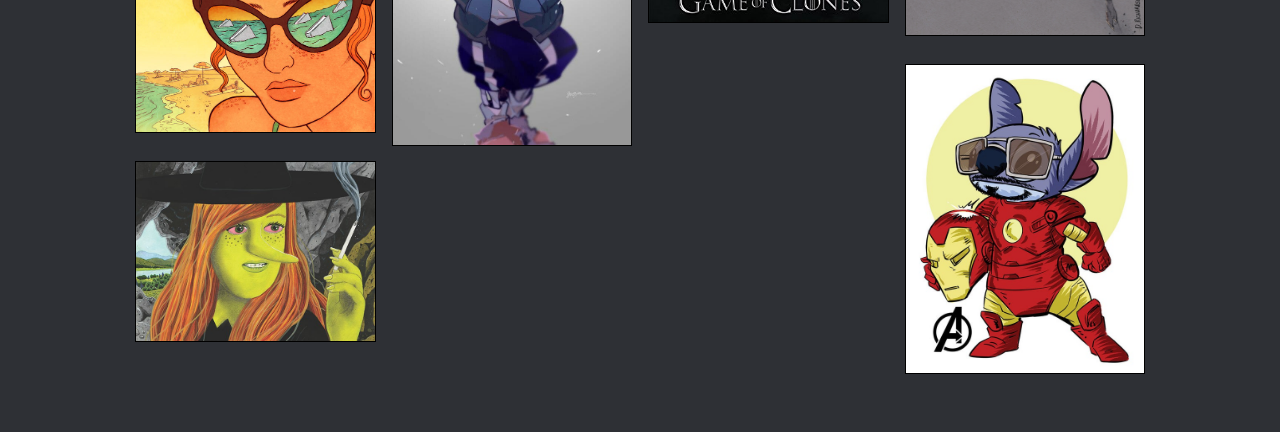
==== commit bbef6236: "menu&footer fixes" ====
--- a/docs/index.html
+++ b/docs/index.html
@@ -11,83 +11,6 @@
 <body>
     <section>
         <header>
-<<<<<<< HEAD
-            <nav class="nav-not-fixed mobile-height">
-            <div class="logo"><a href="index.html"><img src="./images/icons/logo.png"></a></div>
-            <div class="menu">
-                <ul>
-                    <li><a href="#">GUIDES</a></li>
-                    <li><a href="drawing.html">KATA</a></li>
-                    <li><a href="leaderboard.html">LEADERBOARD</a></li>
-                </ul>
-            </div>
-            <div class="search-login">
-                <div class="search">
-                    <div class="search-bar"><input placeholder="search..." class="search-input"></div>
-                    <div>
-                        <p class="tags">
-                            <span>Popular tags:</span>
-                            <span><a href="#">anime</a href="#"></span>
-                            <span><a href="#">fortnite</a></span>
-                            <span><a href="#">star_wars</a></span>
-                            <span><a href="#">bepis</a></span>
-                            <span><a href="#">sans</a></span>
-                            <span><a href="#">undertale</a></span>
-                            <span><a href="#">memes</a></span>
-                            <span><a href="#">fedorcomix</a></span>
-                            <span><a href="#">pufferfish</a></span>
-                        </p>
-                    </div>
-                </div>
-                <div class="line"></div>
-            </div>
-            <div class="login">
-                <a href="#popup2">Sign in</a>
-                <a href="#popup1">Sign up</a>
-            </div>
-            <div class="burger-btn">
-                <span></span>
-            </div>
-            <div id="popup1" class="overlay">
-                <a class="close" href="#">&times;</a>
-                    <div class="popup">
-                        <p>Register with</p>
-                        <div class="integration">
-                            <a href="#"><img src="./images/icons/icons8-facebook-f-60.png"></a>
-                            <a href="#"><img src="./images/icons/icons8-google-60.png"></a href="#">
-                            <a href="#"><img src="./images/icons/icons8-twitter-60.png"></a href="#">
-                            <a href="#"><img src="./images/icons/icons8-odnoklassniki-60.png"></a href="#">
-                        </div>
-                        <div class="or-block">                                
-                            <p>or</p>
-                            <span class="or-line"></span>
-                        </div>
-                        <div class="forms">
-                            <input placeholder="Username" required>
-                            <input placeholder="Email" required>
-                            <input placeholder="Password" required>
-                            <input placeholder="Retype Password" required>
-                        </div>
-                        <div class="registration">
-                            <a href="#popup2">Already have an account?</a>
-                            <a href="#">Register</a>
-                        </div>
-                    </div>
-            </div>
-            <div id="popup2" class="overlay">
-                <a class="close" href="#">&times;</a>
-                    <div class="popup">
-                        <p>Login with</p>
-                        <div class="integration">
-                            <a href="#"><img src="/images/icons/icons8-facebook-f-60.png"></a>
-                            <a href="#"><img src="/images/icons/icons8-google-60.png"></a href="#">
-                            <a href="#"><img src="/images/icons/icons8-twitter-60.png"></a href="#">
-                            <a href="#"><img src="/images/icons/icons8-odnoklassniki-60.png"></a href="#">
-                        </div>
-                        <div class="or-block">                                
-                            <p>or</p>
-                            <span class="or-line"></span>
-=======
             <nav class="mobile-height">
                 <div class="logo"><a href="index.html"><img src="./images/icons/logo.png"></a></div>
                 <div class="menu">
@@ -172,15 +95,6 @@
                                 <a href="#popup1">Don't have an account?</a>
                                 <a href="#">Login</a>
                             </div>
->>>>>>> 3fdb498b3d13b03c7ed31ace4326fe781a8e5ada
-                        </div>
-                        <div class="forms">
-                            <input placeholder="Username" required>
-                            <input placeholder="Password" required>
-                        </div>
-                        <div class="registration">
-                            <a href="#popup1">Don't have an account?</a>
-                            <a href="#">Login</a>
                         </div>
                     </div>
             </div>
@@ -239,18 +153,18 @@
     </section>
     <footer>
         <div class="footer-block scroll">
+            <p>© 2019 HiKu, corp</p>
             <ul class="footer-menu">
-                <li>© 2019 HiKu, corp</li></a>
-                <li><a href="#">About</li></a>
-                <li><a href="#">Press</li></a>
-                <li><a href="#">Blog</li></a>
-                <li><a href="#">Privacy</li></a>
-                <li><a href="#">Terms</li></a>
-                <li><a href="#">Advertice</li></a>
-                <li><a href="#">Rules</li></a>
-                <li><a href="#">Help</li></a>
-                <li><a href="#">Store</li></a>
-                <li><a href="#">API</li></a>
+                <li><a href="#">About</a></li>
+                <li><a href="#">Press</a></li>
+                <li><a href="#">Blog</a></li>
+                <li><a href="#">Privacy</a></li>
+                <li><a href="#">Terms</a></li>
+                <li><a href="#">Advertice</a></li>
+                <li><a href="#">Rules</a></li>
+                <li><a href="#">Help</a></li>
+                <li><a href="#">Store</a></li>
+                <li><a href="#">API</a></li>
             </ul>
         </div>
     </footer>
--- a/docs/css/index.css
+++ b/docs/css/index.css
@@ -281,7 +281,7 @@
 }
 
 .menu ul {
-  font-size: 0.7rem;
+  font-size: 0.8rem;
   font-weight: 1000;
   margin: 0 10px;
   display: -webkit-box;
@@ -760,6 +760,292 @@
           filter: grayscale(50%) blur(2px);
 }
 
+#themedisplay {
+  font-size: 2rem;
+  font-weight: 1000;
+  padding: 20px 0;
+}
+
+#timer {
+  display: -webkit-box;
+  display: -ms-flexbox;
+  display: flex;
+  -webkit-box-align: center;
+      -ms-flex-align: center;
+          align-items: center;
+}
+
+#timer img {
+  -webkit-filter: invert(1);
+          filter: invert(1);
+  width: 24px;
+  margin-right: 5px;
+}
+
+#time {
+  font-size: 1.4rem;
+  font-weight: 700;
+}
+
+#addblock {
+  margin-left: 30px;
+}
+
+#canvas {
+  width: 100%;
+  height: 600px;
+}
+
+#drawing {
+  position: relative;
+  margin-left: 25px;
+  -webkit-box-flex: 2;
+      -ms-flex: 2;
+          flex: 2;
+  display: block;
+  border: 2px solid #000;
+}
+
+#drawbox {
+  background-color: #18191c;
+  width: 100%;
+}
+
+#drawing-Upper {
+  display: -webkit-box;
+  display: -ms-flexbox;
+  display: flex;
+}
+
+.speaking {
+  margin: 0 25px;
+  -webkit-box-flex: 1;
+      -ms-flex: 1;
+          flex: 1;
+}
+
+.messages {
+  height: 530px;
+  overflow-y: scroll;
+}
+
+.messages::-webkit-scrollbar {
+  display: none;
+}
+
+.message {
+  display: -webkit-box;
+  display: -ms-flexbox;
+  display: flex;
+  -webkit-box-align: center;
+      -ms-flex-align: center;
+          align-items: center;
+  margin: 10px 0;
+}
+
+.drawing-avatar {
+  width: 30px !important;
+  height: 30px !important;
+  background-color: red;
+  border-radius: 50%;
+  margin-right: 10px;
+}
+
+.drawing-chat {
+  background-color: #353535;
+  height: 100%;
+  padding: 10px;
+  display: -webkit-box;
+  display: -ms-flexbox;
+  display: flex;
+  -webkit-box-orient: vertical;
+  -webkit-box-direction: normal;
+      -ms-flex-direction: column;
+          flex-direction: column;
+  -webkit-box-pack: justify;
+      -ms-flex-pack: justify;
+          justify-content: space-between;
+}
+
+.draw-input {
+  -ms-flex-item-align: end;
+      align-self: flex-end;
+}
+
+.draw-input {
+  width: 100%;
+  display: -webkit-box;
+  display: -ms-flexbox;
+  display: flex;
+  -webkit-box-align: center;
+      -ms-flex-align: center;
+          align-items: center;
+  -webkit-box-pack: justify;
+      -ms-flex-pack: justify;
+          justify-content: space-between;
+}
+
+.draw-input input {
+  outline: none;
+  border-radius: 7px;
+  width: 100%;
+  padding: 10px;
+}
+
+.draw-input img {
+  cursor: pointer;
+  width: 25px;
+  height: 25px;
+  -o-object-fit: cover;
+     object-fit: cover;
+  margin-left: 10px;
+}
+
+#Clear {
+  margin: 0 5px 5px 0;
+  position: absolute;
+  bottom: 0;
+  right: 0;
+  background-color: #000;
+  width: -webkit-fit-content;
+  width: -moz-fit-content;
+  width: fit-content;
+  cursor: pointer;
+  padding: 5px;
+}
+
+#Clear::-moz-selection {
+  background: transparent;
+}
+
+#Clear::selection {
+  background: transparent;
+}
+
+.drawing-color {
+  position: absolute;
+  width: 30px;
+  height: 30px;
+  border-radius: 50%;
+  bottom: 5px;
+  cursor: pointer;
+}
+
+.black-color {
+  background-color: #000;
+  left: 5px;
+}
+
+.brown-color {
+  background-color: #e3b129;
+  left: 40px;
+}
+
+.lightblue-color {
+  background-color: #65a8a3;
+  left: 75px;
+}
+
+.turquoise-color {
+  background-color: #00f5e3;
+  left: 110px;
+}
+
+.lightgray-color {
+  background-color: #adadad;
+  left: 145px;
+}
+
+.darkblue-color {
+  background-color: #002aff;
+  left: 180px;
+}
+
+.sizes-block {
+  position: absolute;
+  left: 230px;
+  z-index: 10;
+  bottom: 10px;
+}
+
+.sizes-block .size {
+  -webkit-transition: background-color 0.3s ease-in-out;
+  transition: background-color 0.3s ease-in-out;
+  padding: 3px 7px;
+  background-color: #000;
+  margin: 0 5px;
+  cursor: pointer;
+}
+
+.sizes-block .size:hover {
+  background-color: #3b3b3b;
+}
+
+#leaderboard {
+  width: 100%;
+  height: auto;
+}
+
+.row {
+  position: relative;
+  display: -webkit-box;
+  display: -ms-flexbox;
+  display: flex;
+  -webkit-box-align: center;
+      -ms-flex-align: center;
+          align-items: center;
+  width: 100%;
+  height: 45px;
+  border-bottom: 1px solid #AFAFAF;
+}
+
+.row1 .name {
+  margin-left: 55px;
+}
+
+.Rank {
+  position: relative;
+  display: inline-block;
+  width: 5%;
+  padding-left: 5px;
+}
+
+.name {
+  position: relative;
+  display: -webkit-box;
+  display: -ms-flexbox;
+  display: flex;
+  -webkit-box-align: center;
+      -ms-flex-align: center;
+          align-items: center;
+  width: 70%;
+}
+
+.name img {
+  margin-left: 15px;
+  margin-right: 5px;
+  width: 40px;
+  height: 40px;
+}
+
+.score {
+  position: relative;
+  display: inline-block;
+  width: 25%;
+}
+
+.row:nth-child(2) {
+  background: gold;
+}
+
+.row:nth-child(3) {
+  background: #c0c0c0;
+}
+
+.row:nth-child(4) {
+  background: #cd7f32;
+}
+
 .scroll {
   bottom: -60px;
 }
@@ -770,6 +1056,12 @@
 
 .footer-block {
   position: fixed;
+  display: -webkit-box;
+  display: -ms-flexbox;
+  display: flex;
+  -webkit-box-align: center;
+      -ms-flex-align: center;
+          align-items: center;
   left: 0;
   right: 0;
   z-index: 3;
@@ -789,307 +1081,22 @@
           animation-delay: 2s;
 }
 
+.footer-block p {
+  margin-left: 24px;
+}
+
 .footer-menu {
   display: -webkit-box;
   display: -ms-flexbox;
   display: flex;
-  margin: 0 24px;
+  padding: 0 24px;
   font-size: 13px;
   letter-spacing: .5px;
-  text-align: left;
-  width: 100%;
 }
 
 .footer-menu li {
-  display: inline-block;
-  margin: auto 20px;
-  vertical-align: center;
-}
-
-#themedisplay {
-  font-size: 2rem;
-  font-weight: 1000;
-  padding: 20px 0;
-}
-
-#timer {
-  display: -webkit-box;
-  display: -ms-flexbox;
-  display: flex;
-  -webkit-box-align: center;
-      -ms-flex-align: center;
-          align-items: center;
-}
-
-#timer img {
-  -webkit-filter: invert(1);
-          filter: invert(1);
-  width: 24px;
-  margin-right: 5px;
-}
-
-#time {
-  font-size: 1.4rem;
-  font-weight: 700;
-}
-
-#addblock {
-  margin-left: 30px;
-}
-
-#canvas {
-  width: 100%;
-  height: 600px;
-}
-
-#drawing {
-  position: relative;
-  margin-left: 25px;
-  -webkit-box-flex: 2;
-      -ms-flex: 2;
-          flex: 2;
-  display: block;
-  border: 2px solid #000;
-}
-
-#drawbox {
-  background-color: #18191c;
-  width: 100%;
-}
-
-#drawing-Upper {
-  display: -webkit-box;
-  display: -ms-flexbox;
-  display: flex;
-}
-
-.speaking {
-  margin: 0 25px;
-  -webkit-box-flex: 1;
-      -ms-flex: 1;
-          flex: 1;
-}
-
-.messages {
-  height: 530px;
-  overflow-y: scroll;
-}
-
-.messages::-webkit-scrollbar {
-  display: none;
-}
-
-.message {
-  display: -webkit-box;
-  display: -ms-flexbox;
-  display: flex;
-  -webkit-box-align: center;
-      -ms-flex-align: center;
-          align-items: center;
-  margin: 10px 0;
-}
-
-.drawing-avatar {
-  width: 30px !important;
-  height: 30px !important;
-  background-color: red;
-  border-radius: 50%;
-  margin-right: 10px;
-}
-
-.drawing-chat {
-  background-color: #353535;
-  height: 100%;
-  padding: 10px;
-  display: -webkit-box;
-  display: -ms-flexbox;
-  display: flex;
-  -webkit-box-orient: vertical;
-  -webkit-box-direction: normal;
-      -ms-flex-direction: column;
-          flex-direction: column;
-  -webkit-box-pack: justify;
-      -ms-flex-pack: justify;
-          justify-content: space-between;
-}
-
-.draw-input {
-  -ms-flex-item-align: end;
-      align-self: flex-end;
-}
-
-.draw-input {
-  width: 100%;
-  display: -webkit-box;
-  display: -ms-flexbox;
-  display: flex;
-  -webkit-box-align: center;
-      -ms-flex-align: center;
-          align-items: center;
-  -webkit-box-pack: justify;
-      -ms-flex-pack: justify;
-          justify-content: space-between;
-}
-
-.draw-input input {
-  outline: none;
-  border-radius: 7px;
-  width: 100%;
-  padding: 10px;
-}
-
-.draw-input img {
-  cursor: pointer;
-  width: 25px;
   height: 25px;
-  -o-object-fit: cover;
-     object-fit: cover;
-  margin-left: 10px;
-}
-
-#Clear {
-  margin: 0 5px 5px 0;
-  position: absolute;
-  bottom: 0;
-  right: 0;
-  background-color: #000;
-  width: -webkit-fit-content;
-  width: -moz-fit-content;
-  width: fit-content;
-  cursor: pointer;
-  padding: 5px;
-}
-
-#Clear::-moz-selection {
-  background: transparent;
-}
-
-#Clear::selection {
-  background: transparent;
-}
-
-.drawing-color {
-  position: absolute;
-  width: 30px;
-  height: 30px;
-  border-radius: 50%;
-  bottom: 5px;
-  cursor: pointer;
-}
-
-.black-color {
-  background-color: #000;
-  left: 5px;
-}
-
-.brown-color {
-  background-color: #e3b129;
-  left: 40px;
-}
-
-.lightblue-color {
-  background-color: #65a8a3;
-  left: 75px;
-}
-
-.turquoise-color {
-  background-color: #00f5e3;
-  left: 110px;
-}
-
-.lightgray-color {
-  background-color: #adadad;
-  left: 145px;
-}
-
-.darkblue-color {
-  background-color: #002aff;
-  left: 180px;
-}
-
-.sizes-block {
-  position: absolute;
-  left: 230px;
-  z-index: 10;
-  bottom: 10px;
-}
-
-.sizes-block .size {
-  -webkit-transition: background-color 0.3s ease-in-out;
-  transition: background-color 0.3s ease-in-out;
-  padding: 3px 7px;
-  background-color: #000;
-  margin: 0 5px;
-  cursor: pointer;
-}
-
-.sizes-block .size:hover {
-  background-color: #3b3b3b;
-}
-
-#leaderboard {
-  width: 100%;
-  height: auto;
-}
-
-.row {
-  position: relative;
-  display: -webkit-box;
-  display: -ms-flexbox;
-  display: flex;
-  -webkit-box-align: center;
-      -ms-flex-align: center;
-          align-items: center;
-  width: 100%;
-  height: 45px;
-  border-bottom: 1px solid #AFAFAF;
-}
-
-.row1 .name {
-  margin-left: 55px;
-}
-
-.Rank {
-  position: relative;
-  display: inline-block;
-  width: 5%;
-  padding-left: 5px;
-}
-
-.name {
-  position: relative;
-  display: -webkit-box;
-  display: -ms-flexbox;
-  display: flex;
-  -webkit-box-align: center;
-      -ms-flex-align: center;
-          align-items: center;
-  width: 70%;
-}
-
-.name img {
-  margin-left: 15px;
-  margin-right: 5px;
-  width: 40px;
-  height: 40px;
-}
-
-.score {
-  position: relative;
-  display: inline-block;
-  width: 25%;
-}
-
-.row:nth-child(2) {
-  background: gold;
-}
-
-.row:nth-child(3) {
-  background: #c0c0c0;
-}
-
-.row:nth-child(4) {
-  background: #cd7f32;
+  margin: 0 15px;
 }
 
 @media screen and (max-width: 1200px) {
@@ -1123,6 +1130,9 @@
   .menu ul li {
     margin: 10px 0 10px 10px;
   }
+  .menu ul li a {
+    padding: 10px;
+  }
   .line {
     display: none;
   }
@@ -1144,6 +1154,12 @@
     position: absolute;
     padding: 0;
   }
+  .logged {
+    top: 190px;
+    left: 20px;
+    position: absolute;
+    padding: 0;
+  }
   .guides-section {
     -webkit-column-count: 2;
             column-count: 2;
@@ -1158,6 +1174,24 @@
   .guide-title-info-wrapper::before {
     width: 130px !important;
   }
+  .scroll {
+    bottom: -220px;
+  }
+  .scrollbottom {
+    bottom: 0;
+  }
+  .footer-block {
+    height: 155px;
+    display: block;
+  }
+  .footer-block p {
+    height: 30px;
+  }
+  .footer-menu {
+    -webkit-column-count: 3;
+            column-count: 3;
+    display: block;
+  }
 }
 
 @media screen and (max-width: 800px) {
@@ -1166,11 +1200,7 @@
             column-count: 1;
   }
   nav {
-<<<<<<< HEAD
-    height: 370px;
-=======
     height: 360px;
->>>>>>> 3fdb498b3d13b03c7ed31ace4326fe781a8e5ada
     -webkit-box-align: start;
         -ms-flex-align: start;
             align-items: flex-start;
@@ -1260,5 +1290,21 @@
   .popup {
     padding: 18px 2px;
   }
+  .scroll {
+    bottom: -220px;
+  }
+  .scrollbottom {
+    bottom: 0;
+  }
+  .footer-block {
+    height: 200px;
+  }
+  .footer-menu {
+    -webkit-column-count: 3;
+            column-count: 3;
+  }
+  .footer-menu li {
+    margin: 0 30px 0 0;
+  }
 }
 /*# sourceMappingURL=index.css.map */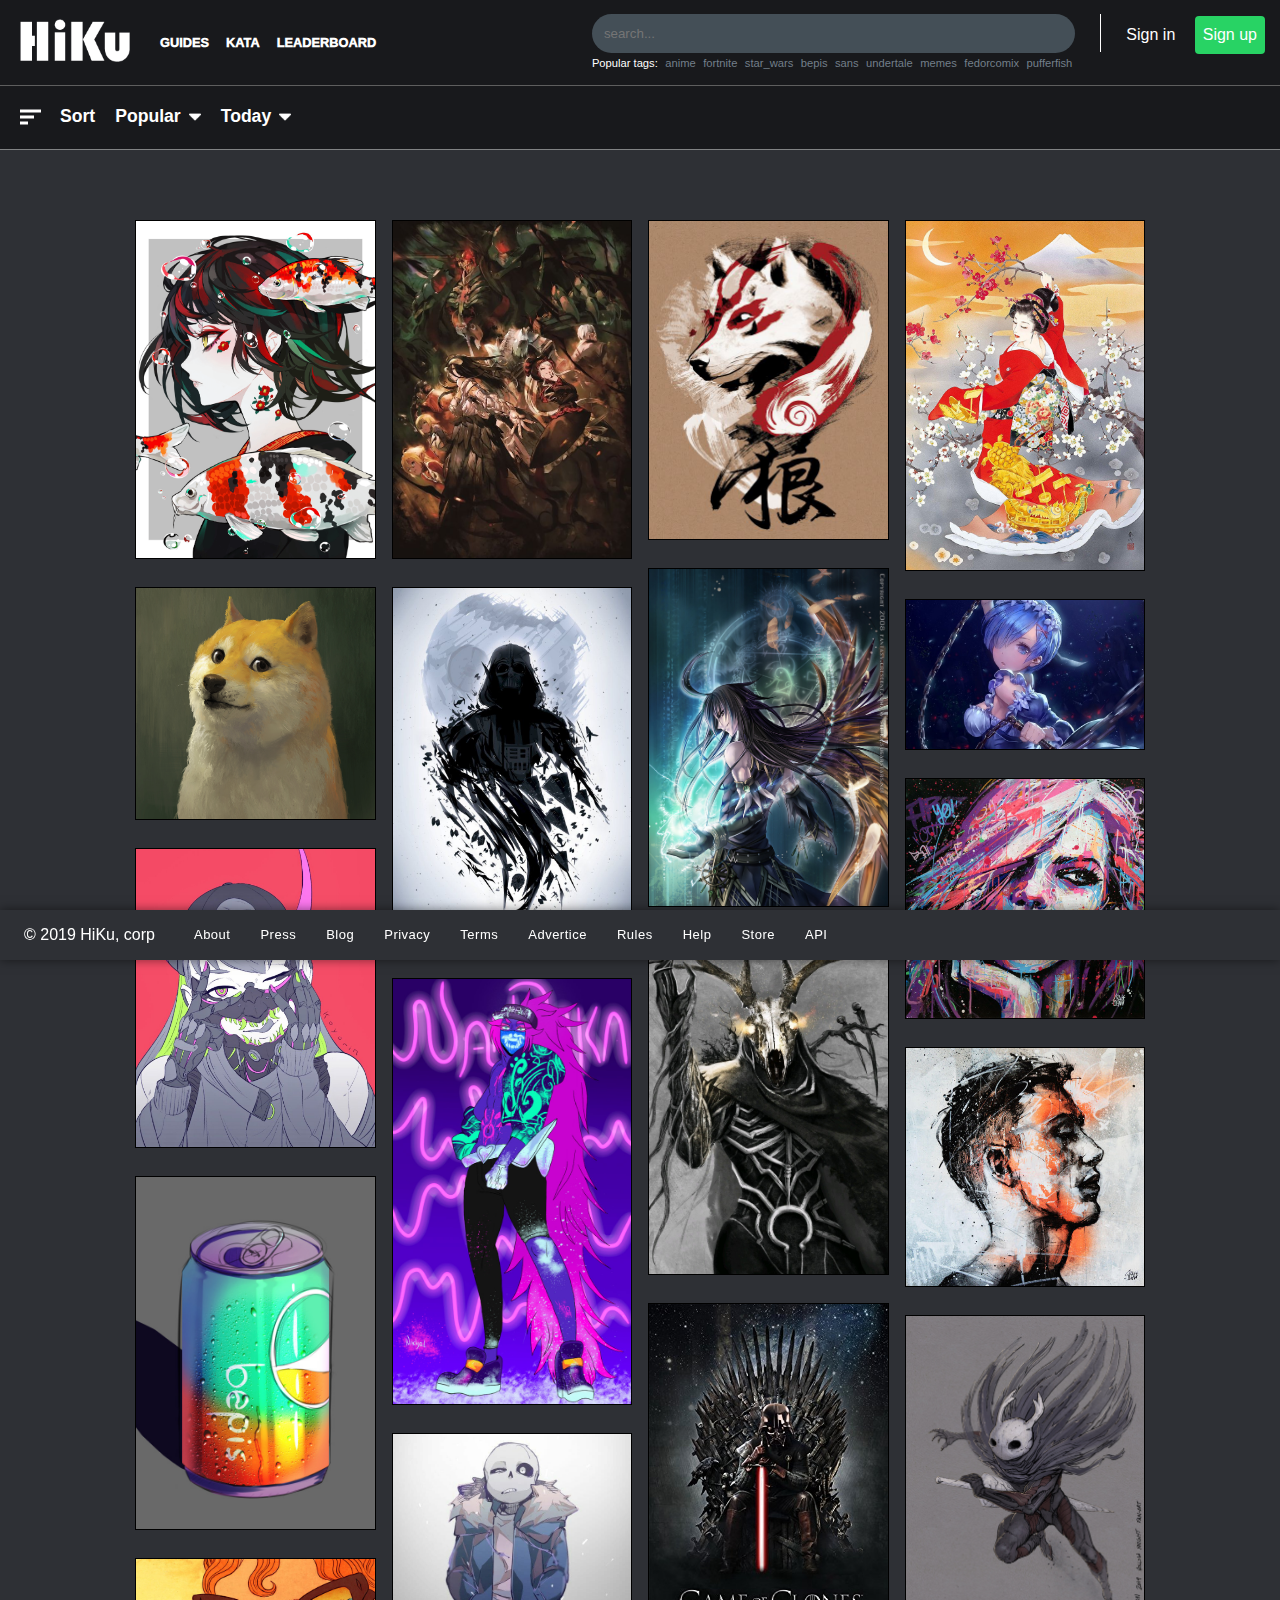
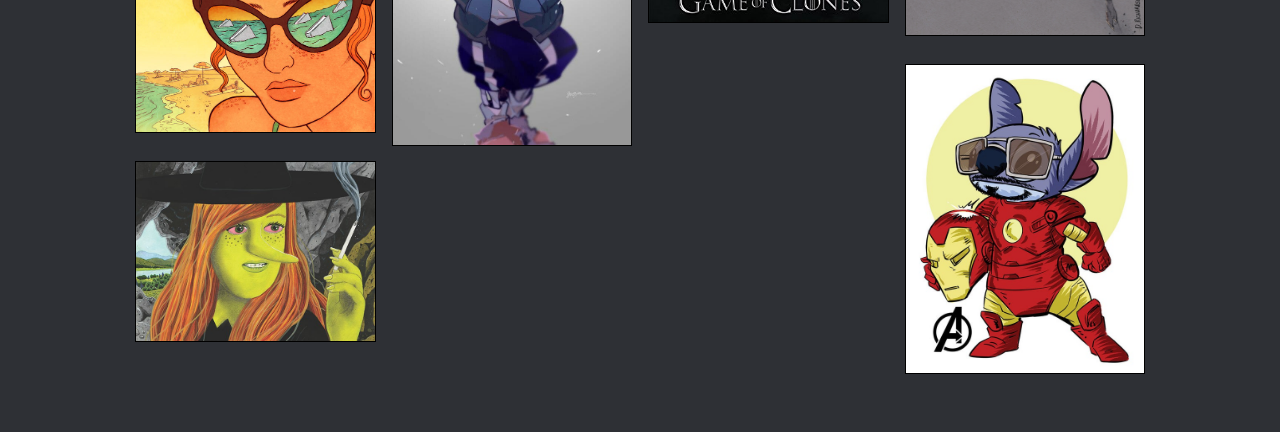
==== commit 12cd5532: "new lil fixes for menu & footer" ====
--- a/docs/index.html
+++ b/docs/index.html
@@ -103,7 +103,7 @@
                 <div class="sort-icon">
                     <span></span>
                 </div>
-                <a href="#"><p>Sort</p></a>
+                <p>Sort</p>
                 <div class="dropdown">
                     <a href="#"><p>Popular <img src="./images/icons/sort-down.png" alt=""></p></a>
                     <div class="drop-content">
--- a/docs/css/index.css
+++ b/docs/css/index.css
@@ -1095,7 +1095,6 @@
 }
 
 .footer-menu li {
-  height: 25px;
   margin: 0 15px;
 }
 
@@ -1191,6 +1190,9 @@
     -webkit-column-count: 3;
             column-count: 3;
     display: block;
+  }
+  .footer-menu li {
+    height: 25px;
   }
 }
 
@@ -1296,9 +1298,6 @@
   .scrollbottom {
     bottom: 0;
   }
-  .footer-block {
-    height: 200px;
-  }
   .footer-menu {
     -webkit-column-count: 3;
             column-count: 3;
